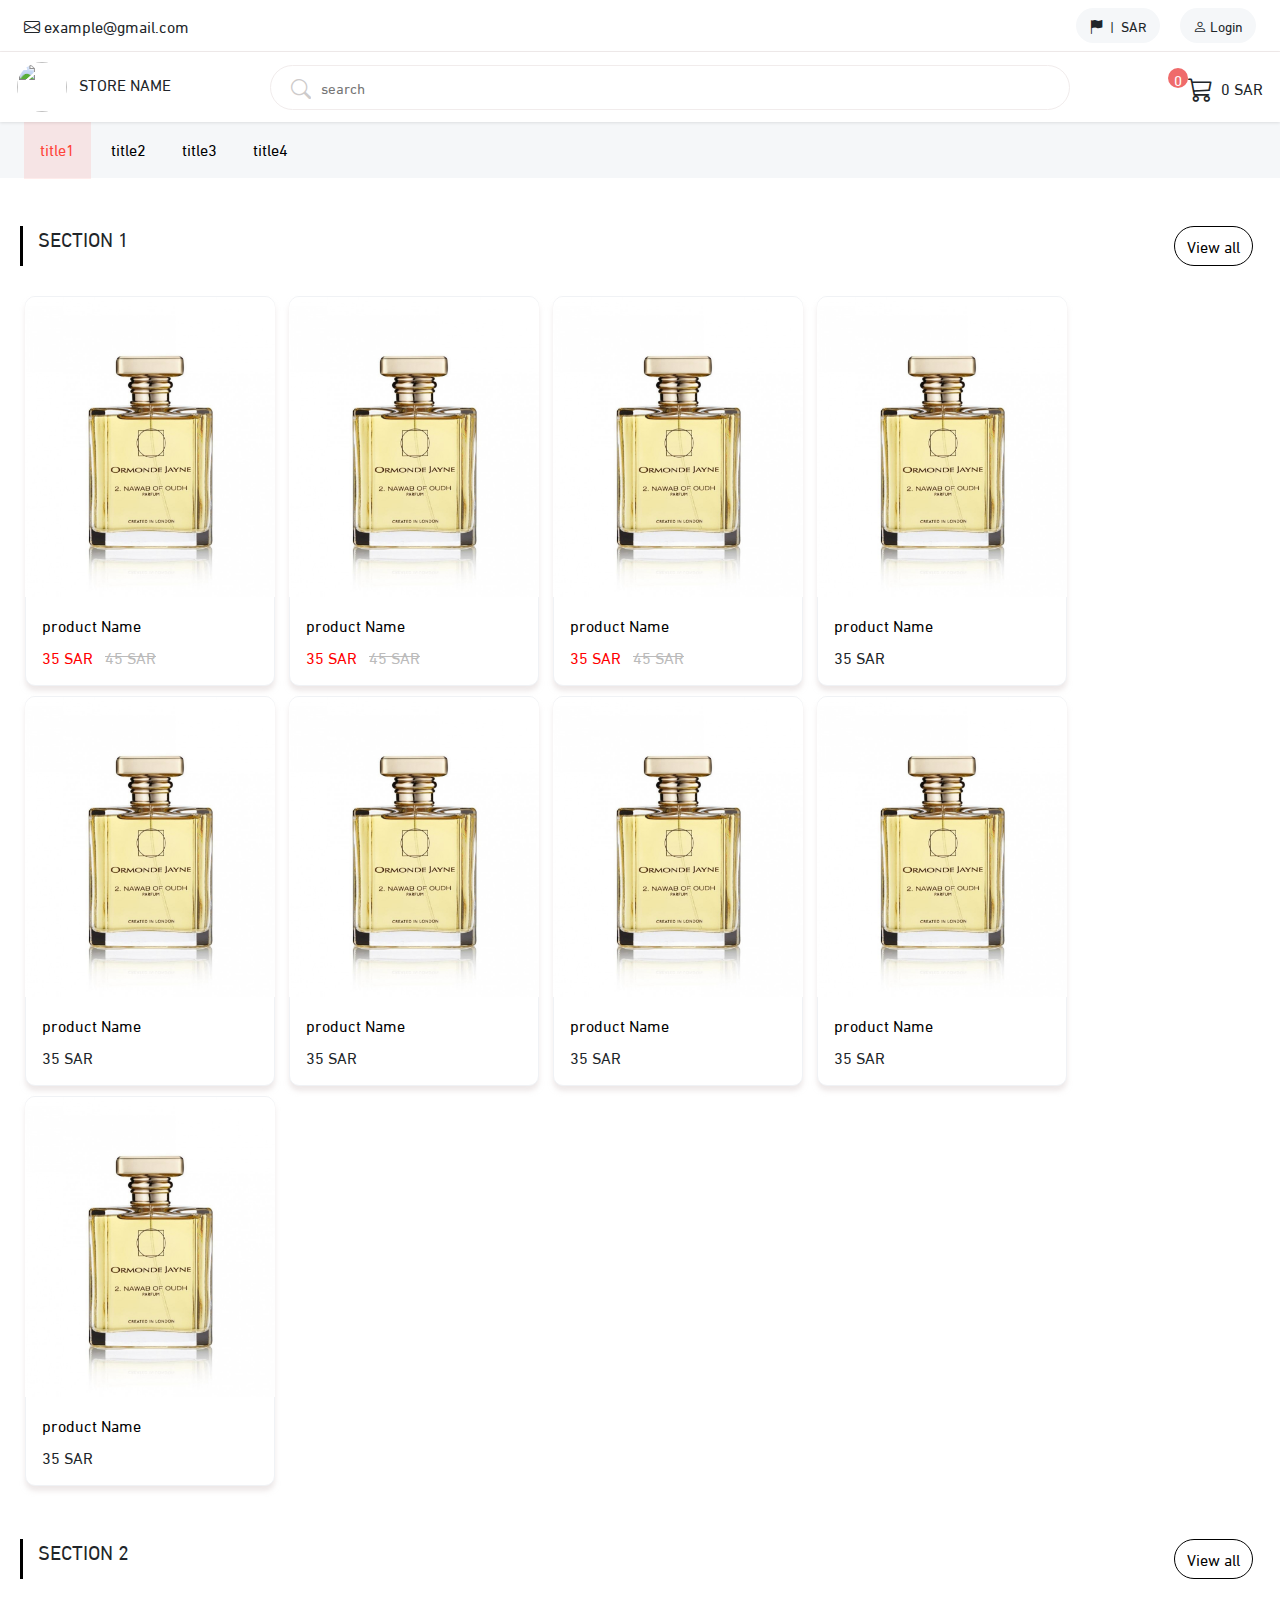
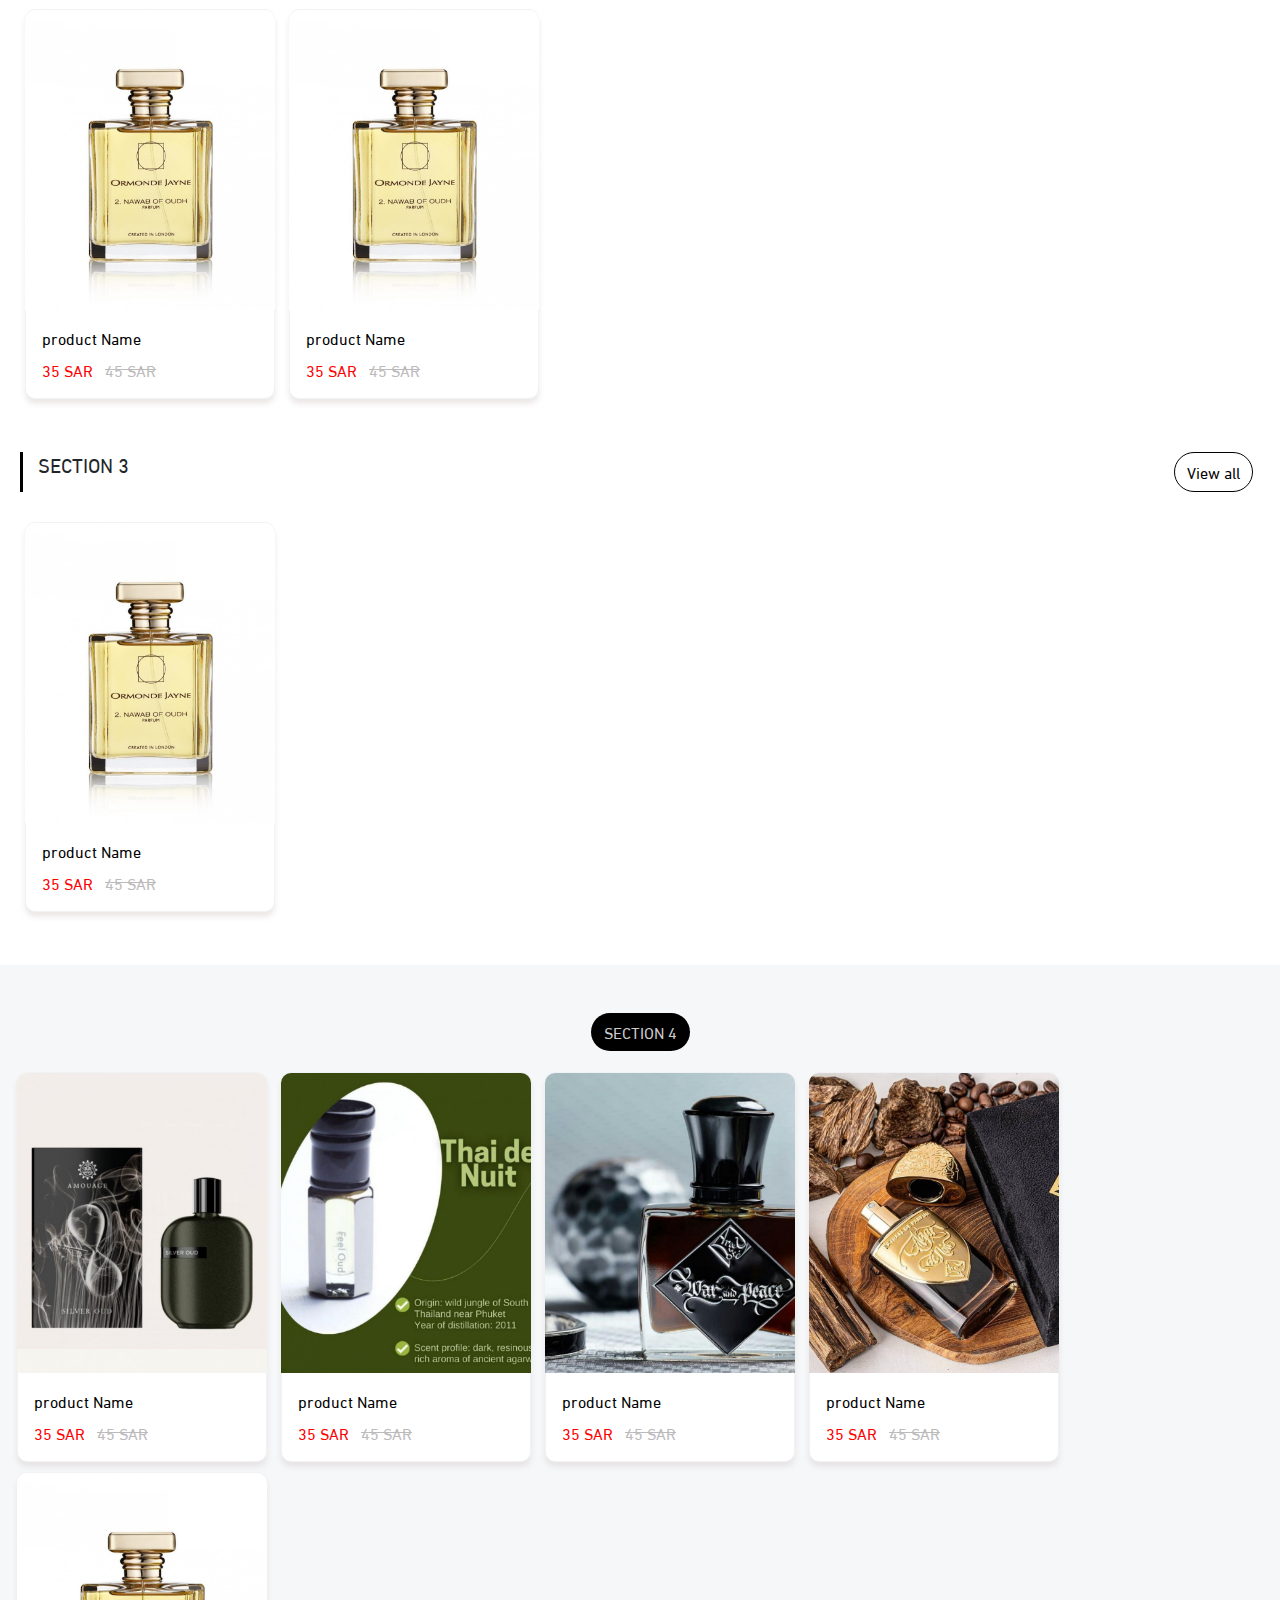
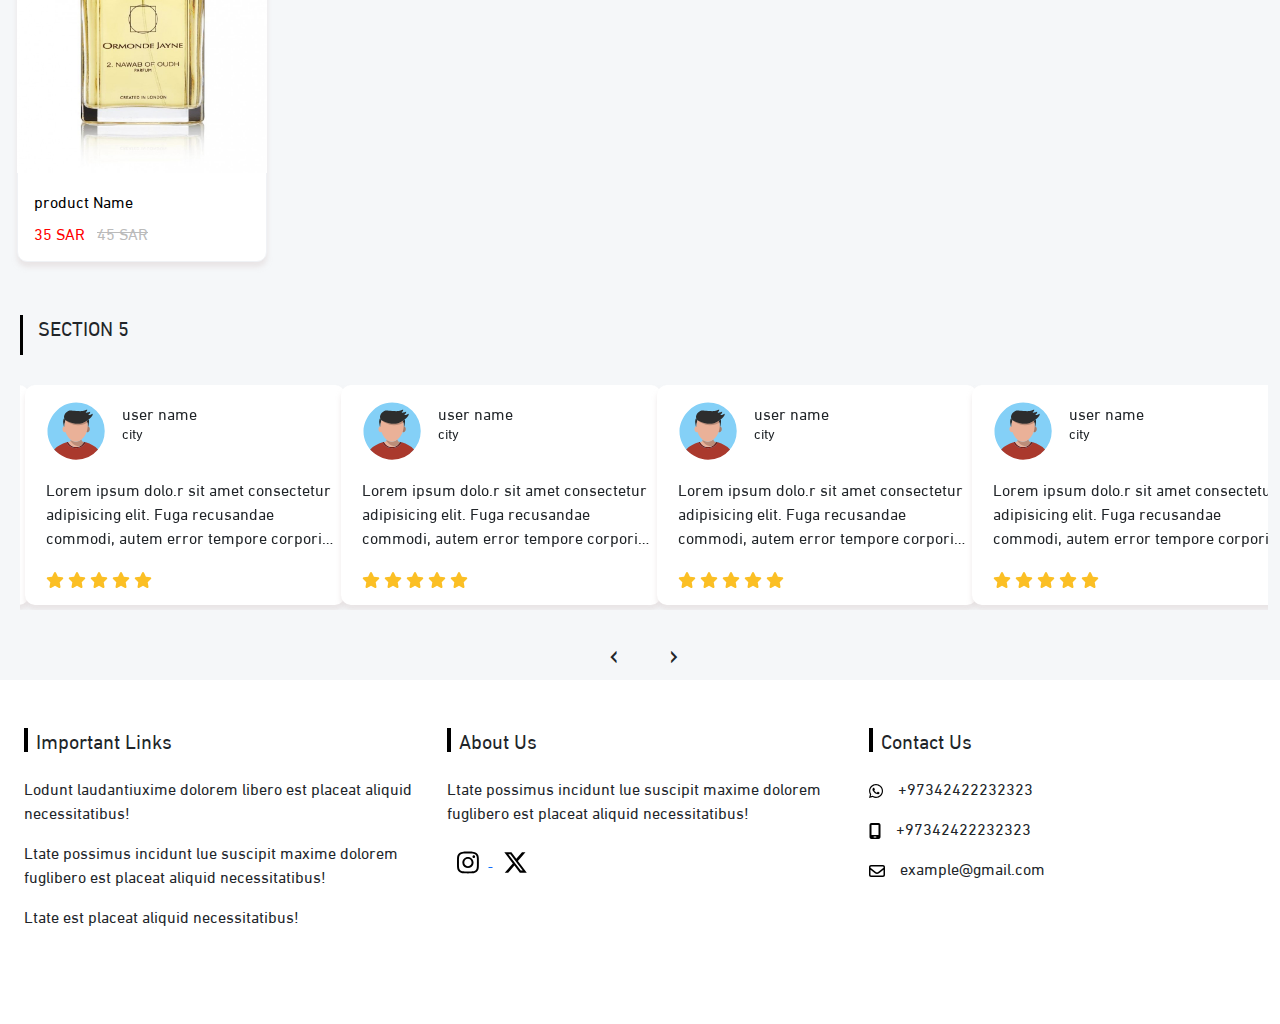
==== index.html @ 9b8b93eb "first commit" ====
<!DOCTYPE html>
<html lang="en">

<head>
    <meta charset="UTF-8">
    <meta name="viewport" content="width=device-width, initial-scale=1.0">
    <meta name="description" content="اكتب وصف الموقع">
    <link rel="stylesheet" href="bootstrap/css/all.min.css">
    <link rel="stylesheet" href="bootstrap/css/bootstrap.min.css">
    <link rel="stylesheet" href="https://cdn.jsdelivr.net/npm/bootstrap-icons@1.10.5/font/bootstrap-icons.css">
    <link rel="stylesheet" href="https://cdnjs.cloudflare.com/ajax/libs/OwlCarousel2/2.3.4/assets/owl.carousel.min.css"
        integrity="sha512-tS3S5qG0BlhnQROyJXvNjeEM4UpMXHrQfTGmbQ1gKmelCxlSEBUaxhRBj/EFTzpbP4RVSrpEikbmdJobCvhE3g=="
        crossorigin="anonymous" />
    <link rel="stylesheet"
        href="https://cdnjs.cloudflare.com/ajax/libs/OwlCarousel2/2.3.4/assets/owl.theme.default.min.css"
        integrity="sha512-sMXtMNL1zRzolHYKEujM2AqCLUR9F2C4/05cdbxjjLSRvMQIciEPCQZo++nk7go3BtSuK9kfa/s+a4f4i5pLkw=="
        crossorigin="anonymous" />
    <link rel="icon" href="شعار الموقع">
    <link rel="stylesheet" href="css/style.css">
    <title>store name</title>
</head>

<body>
    <!-- start top navbar -->
    <div id="headerContent"></div>
    <!-- start sections -->

    <!-- start section 1 -->
    <section class="section1 mt-5 ps-2 d-flex justify-content-center">
        <div class="container-fluid">
            <div class="row">
                <div class="col-sm-12">
                    <div class="secContent">
                        <h5>SECTION 1</h5>
                        <button class="btn rounded-pill">
                            <a href="#" class="text-black text-decoration-none">View all</a>
                        </button>
                    </div>
                </div>
            </div>
            <div class="row ">
                <div class="col-sm-12 ">
                    <div class="grid-block products-list-container vertical-products ">
                        <div class="card">
                            <div class="img">
                                <a href="#">
                                    <img src="img/card.jpg" alt="" class="card-img-top">
                                </a>
                            </div>
                            <div class="card-body">
                                <a href="#" class="text-black text-decoration-none">
                                    <p class="card-title">product Name</p>
                                </a>
                                <span>35 SAR</span>
                                <del class="ms-2">45 SAR</del>
                            </div>
                        </div>
                        <div class="card">
                            <div class="img">
                                <a href="#">
                                    <img src="img/card.jpg" alt="" class="card-img-top">
                                </a>
                            </div>
                            <div class="card-body">
                                <a href="#" class="text-black text-decoration-none">
                                    <p class="card-title">product Name</p>
                                </a>
                                <span>35 SAR</span>
                                <del class="ms-2">45 SAR</del>
                            </div>
                        </div>
                        <div class="card">
                            <div class="img">
                                <a href="#">
                                    <img src="img/card.jpg" alt="" class="card-img-top">
                                </a>
                            </div>
                            <div class="card-body">
                                <a href="#" class="text-black text-decoration-none">
                                    <p class="card-title">product Name</p>
                                </a>
                                <span>35 SAR</span>
                                <del class="ms-2">45 SAR</del>
                            </div>
                        </div>
                        <div class="card">
                            <div class="img">
                                <a href="#">
                                    <img src="img/card.jpg" alt="" class="card-img-top">
                                </a>
                            </div>
                            <div class="card-body">
                                <a href="#" class="text-black text-decoration-none">
                                    <p class="card-title">product Name</p>
                                </a>
                                <span>35 SAR</span>
                            </div>
                        </div>
                        <div class="card">
                            <div class="img">
                                <a href="#">
                                    <img src="img/card.jpg" alt="" class="card-img-top">
                                </a>
                            </div>
                            <div class="card-body">
                                <a href="#" class="text-black text-decoration-none">
                                    <p class="card-title">product Name</p>
                                </a>
                                <span>35 SAR</span>
                            </div>
                        </div>
                        <div class="card">
                            <div class="img">
                                <a href="#">
                                    <img src="img/card.jpg" alt="" class="card-img-top">
                                </a>
                            </div>
                            <div class="card-body">
                                <a href="#" class="text-black text-decoration-none">
                                    <p class="card-title">product Name</p>
                                </a>
                                <span>35 SAR</span>
                            </div>
                        </div>
                        <div class="card">
                            <div class="img">
                                <a href="#">
                                    <img src="img/card.jpg" alt="" class="card-img-top">
                                </a>
                            </div>
                            <div class="card-body">
                                <a href="#" class="text-black text-decoration-none">
                                    <p class="card-title">product Name</p>
                                </a>
                                <span>35 SAR</span>
                            </div>
                        </div>
                        <div class="card">
                            <div class="img">
                                <a href="#">
                                    <img src="img/card.jpg" alt="" class="card-img-top">
                                </a>
                            </div>
                            <div class="card-body">
                                <a href="#" class="text-black text-decoration-none">
                                    <p class="card-title">product Name</p>
                                </a>
                                <span>35 SAR</span>
                            </div>
                        </div>
                        <div class="card">
                            <div class="img">
                                <a href="#">
                                    <img src="img/card.jpg" alt="" class="card-img-top">
                                </a>
                            </div>
                            <div class="card-body">
                                <a href="#" class="text-black text-decoration-none">
                                    <p class="card-title">product Name</p>
                                </a>
                                <span>35 SAR</span>
                            </div>
                        </div>
                    </div>
                </div>
            </div>
        </div>
    </section>
    <!-- end section 1 -->

    <!-- start section 2 -->
    <section class="section2 mt-5 ps-2 ">
        <div class="container-fluid">
            <div class="row">
                <div class="col-sm-12">
                    <div class="secContent">
                        <h5>SECTION 2</h5>
                        <button class="btn rounded-pill">
                            <a href="#" class="text-black text-decoration-none">View all</a>
                        </button>
                    </div>
                </div>
            </div>
            <div class="row">
                <div class="col-sm-12">
                    <div class="grid-block products-list-container vertical-products ">
                        <div class="card">
                            <div class="img">
                                <a href="#">
                                    <img src="img/card.jpg" alt="" class="card-img-top">
                                </a>
                            </div>
                            <div class="card-body">
                                <a href="#" class="text-black text-decoration-none">
                                    <p class="card-title">product Name</p>
                                </a>
                                <span>35 SAR</span>
                                <del class="ms-2">45 SAR</del>
                            </div>
                        </div>
                        <div class="card">
                            <div class="img">
                                <a href="#">
                                    <img src="img/card.jpg" alt="" class="card-img-top">
                                </a>
                            </div>
                            <div class="card-body">
                                <a href="#" class="text-black text-decoration-none">
                                    <p class="card-title">product Name</p>
                                </a>
                                <span>35 SAR</span>
                                <del class="ms-2">45 SAR</del>
                            </div>
                        </div>
                    </div>
                </div>
            </div>
        </div>
    </section>
    <!-- end section 2 -->

    <!-- start section 3 -->
    <section class="section3 mt-5 ps-2 ">
        <div class="container-fluid">
            <div class="row">
                <div class="col-sm-12">
                    <div class="secContent">
                        <h5>SECTION 3</h5>
                        <button class="btn rounded-pill">
                            <a href="#" class="text-black text-decoration-none">View all</a>
                        </button>
                    </div>
                </div>
            </div>
            <div class="row">
                <div class="col-sm-12">
                    <div class="grid-block products-list-container vertical-products ">
                        <div class="card">
                            <div class="img">
                                <a href="#">
                                    <img src="img/card.jpg" alt="" class="card-img-top">
                                </a>
                            </div>
                            <div class="card-body">
                                <a href="#" class="text-black text-decoration-none">
                                    <p class="card-title">product Name</p>
                                </a>
                                <span>35 SAR</span>
                                <del class="ms-2">45 SAR</del>
                            </div>
                        </div>
                    </div>
                </div>
            </div>
        </div>
    </section>
    <!-- end section 3 -->

    <!-- start section 4 -->
    <section class="section4 mt-5 pt-5">
        <div class="container-fluid">
            <div class="head d-flex justify-content-center">
                <button class="btn rounded-pill bg-black">SECTION 4</button>
            </div>
            <div class="body mt-3 d-flex justify-content-center">
                <div class="grid-block products-list-container vertical-products ">
                    <div class="card">
                        <div class="img">
                            <a href="#">
                                <img src="img/card4.jpg" alt="" class="card-img-top">
                            </a>
                        </div>
                        <div class="card-body">
                            <a href="#" class="text-black text-decoration-none">
                                <p class="card-title">product Name</p>
                            </a>
                            <span>35 SAR</span>
                            <del class="ms-2">45 SAR</del>
                        </div>
                    </div>
                    <div class="card">
                        <div class="img">
                            <a href="#">
                                <img src="img/card5.jpg" alt="" class="card-img-top">
                            </a>
                        </div>
                        <div class="card-body">
                            <a href="#" class="text-black text-decoration-none">
                                <p class="card-title">product Name</p>
                            </a>
                            <span>35 SAR</span>
                            <del class="ms-2">45 SAR</del>
                        </div>
                    </div>
                    <div class="card">
                        <div class="img">
                            <a href="#">
                                <img src="img/card2.jpg" alt="" class="card-img-top">
                            </a>
                        </div>
                        <div class="card-body">
                            <a href="#" class="text-black text-decoration-none">
                                <p class="card-title">product Name</p>
                            </a>
                            <span>35 SAR</span>
                            <del class="ms-2">45 SAR</del>
                        </div>
                    </div>
                    <div class="card">
                        <div class="img">
                            <a href="#">
                                <img src="img/card3.jpg" alt="" class="card-img-top">
                            </a>
                        </div>
                        <div class="card-body">
                            <a href="#" class="text-black text-decoration-none">
                                <p class="card-title">product Name</p>
                            </a>
                            <span>35 SAR</span>
                            <del class="ms-2">45 SAR</del>
                        </div>
                    </div>
                    <div class="card">
                        <div class="img">
                            <a href="#">
                                <img src="img/card.jpg" alt="" class="card-img-top">
                            </a>
                        </div>
                        <div class="card-body">
                            <a href="#" class="text-black text-decoration-none">
                                <p class="card-title">product Name</p>
                            </a>
                            <span>35 SAR</span>
                            <del class="ms-2">45 SAR</del>
                        </div>
                    </div>
                </div>
            </div>
        </div>
    </section>
    <!-- end section 4 -->

    <!-- start section 5 -->
    <section class="section5 pt-5 ps-2 ">
        <div class="container-fluid">
            <div class="row">
                <div class="row">
                    <div class="col-sm-12">
                        <div class="secContent">
                            <h5>SECTION 5</h5>
                        </div>
                    </div>
                </div>
            </div>
            <div class="row">
                <div class="col-12 m-auto">
                    <div class="owl-carousel owl-theme">
                        <div class="item">
                            <div class="card border-0 ">
                                <div class="card-body d-flex">
                                    <img src="img/user.svg" alt="" class="card-img-top">
                                    <div class="details ms-3">
                                        <p>user name</p>
                                        <small>city</small>
                                    </div>
                                </div>
                                <div class="card-content text-start ps-3">
                                    <p>
                                        Lorem ipsum dolo.r sit amet consectetur adipisicing elit. Fuga recusandae
                                        commodi,
                                        autem error
                                        tempore corporis modi labore distinc obcaecati
                                    </p>
                                </div>
                                <div class="stars ms-3">
                                    <span><svg xmlns="http://www.w3.org/2000/svg" height="1em" viewBox="0 0 576 512">
                                            <path
                                                d="M316.9 18C311.6 7 300.4 0 288.1 0s-23.4 7-28.8 18L195 150.3 51.4 171.5c-12 1.8-22 10.2-25.7 21.7s-.7 24.2 7.9 32.7L137.8 329 113.2 474.7c-2 12 3 24.2 12.9 31.3s23 8 33.8 2.3l128.3-68.5 128.3 68.5c10.8 5.7 23.9 4.9 33.8-2.3s14.9-19.3 12.9-31.3L438.5 329 542.7 225.9c8.6-8.5 11.7-21.2 7.9-32.7s-13.7-19.9-25.7-21.7L381.2 150.3 316.9 18z" />
                                        </svg></span>
                                    <span><svg xmlns="http://www.w3.org/2000/svg" height="1em" viewBox="0 0 576 512">
                                            <path
                                                d="M316.9 18C311.6 7 300.4 0 288.1 0s-23.4 7-28.8 18L195 150.3 51.4 171.5c-12 1.8-22 10.2-25.7 21.7s-.7 24.2 7.9 32.7L137.8 329 113.2 474.7c-2 12 3 24.2 12.9 31.3s23 8 33.8 2.3l128.3-68.5 128.3 68.5c10.8 5.7 23.9 4.9 33.8-2.3s14.9-19.3 12.9-31.3L438.5 329 542.7 225.9c8.6-8.5 11.7-21.2 7.9-32.7s-13.7-19.9-25.7-21.7L381.2 150.3 316.9 18z" />
                                        </svg></span>
                                    <span><svg xmlns="http://www.w3.org/2000/svg" height="1em" viewBox="0 0 576 512">
                                            <path
                                                d="M316.9 18C311.6 7 300.4 0 288.1 0s-23.4 7-28.8 18L195 150.3 51.4 171.5c-12 1.8-22 10.2-25.7 21.7s-.7 24.2 7.9 32.7L137.8 329 113.2 474.7c-2 12 3 24.2 12.9 31.3s23 8 33.8 2.3l128.3-68.5 128.3 68.5c10.8 5.7 23.9 4.9 33.8-2.3s14.9-19.3 12.9-31.3L438.5 329 542.7 225.9c8.6-8.5 11.7-21.2 7.9-32.7s-13.7-19.9-25.7-21.7L381.2 150.3 316.9 18z" />
                                        </svg></span>
                                    <span><svg xmlns="http://www.w3.org/2000/svg" height="1em" viewBox="0 0 576 512">
                                            <path
                                                d="M316.9 18C311.6 7 300.4 0 288.1 0s-23.4 7-28.8 18L195 150.3 51.4 171.5c-12 1.8-22 10.2-25.7 21.7s-.7 24.2 7.9 32.7L137.8 329 113.2 474.7c-2 12 3 24.2 12.9 31.3s23 8 33.8 2.3l128.3-68.5 128.3 68.5c10.8 5.7 23.9 4.9 33.8-2.3s14.9-19.3 12.9-31.3L438.5 329 542.7 225.9c8.6-8.5 11.7-21.2 7.9-32.7s-13.7-19.9-25.7-21.7L381.2 150.3 316.9 18z" />
                                        </svg></span>
                                    <span><svg xmlns="http://www.w3.org/2000/svg" height="1em" viewBox="0 0 576 512">
                                            <path
                                                d="M316.9 18C311.6 7 300.4 0 288.1 0s-23.4 7-28.8 18L195 150.3 51.4 171.5c-12 1.8-22 10.2-25.7 21.7s-.7 24.2 7.9 32.7L137.8 329 113.2 474.7c-2 12 3 24.2 12.9 31.3s23 8 33.8 2.3l128.3-68.5 128.3 68.5c10.8 5.7 23.9 4.9 33.8-2.3s14.9-19.3 12.9-31.3L438.5 329 542.7 225.9c8.6-8.5 11.7-21.2 7.9-32.7s-13.7-19.9-25.7-21.7L381.2 150.3 316.9 18z" />
                                        </svg></span>
                                </div>
                            </div>
                        </div>
                        <div class="item">
                            <div class="card border-0 ">
                                <div class="card-body d-flex">
                                    <img src="img/user.svg" alt="" class="card-img-top">
                                    <div class="details ms-3">
                                        <p>user name</p>
                                        <small>city</small>
                                    </div>
                                </div>
                                <div class="card-content text-start ps-3">
                                    <p>
                                        Lorem ipsum dolo.r sit amet consectetur adipisicing elit. Fuga recusandae
                                        commodi,
                                        autem error
                                        tempore corporis modi labore distinc obcaecati
                                    </p>
                                </div>
                                <div class="stars ms-3">
                                    <span><svg xmlns="http://www.w3.org/2000/svg" height="1em" viewBox="0 0 576 512">
                                            <path
                                                d="M316.9 18C311.6 7 300.4 0 288.1 0s-23.4 7-28.8 18L195 150.3 51.4 171.5c-12 1.8-22 10.2-25.7 21.7s-.7 24.2 7.9 32.7L137.8 329 113.2 474.7c-2 12 3 24.2 12.9 31.3s23 8 33.8 2.3l128.3-68.5 128.3 68.5c10.8 5.7 23.9 4.9 33.8-2.3s14.9-19.3 12.9-31.3L438.5 329 542.7 225.9c8.6-8.5 11.7-21.2 7.9-32.7s-13.7-19.9-25.7-21.7L381.2 150.3 316.9 18z" />
                                        </svg></span>
                                    <span><svg xmlns="http://www.w3.org/2000/svg" height="1em" viewBox="0 0 576 512">
                                            <path
                                                d="M316.9 18C311.6 7 300.4 0 288.1 0s-23.4 7-28.8 18L195 150.3 51.4 171.5c-12 1.8-22 10.2-25.7 21.7s-.7 24.2 7.9 32.7L137.8 329 113.2 474.7c-2 12 3 24.2 12.9 31.3s23 8 33.8 2.3l128.3-68.5 128.3 68.5c10.8 5.7 23.9 4.9 33.8-2.3s14.9-19.3 12.9-31.3L438.5 329 542.7 225.9c8.6-8.5 11.7-21.2 7.9-32.7s-13.7-19.9-25.7-21.7L381.2 150.3 316.9 18z" />
                                        </svg></span>
                                    <span><svg xmlns="http://www.w3.org/2000/svg" height="1em" viewBox="0 0 576 512">
                                            <path
                                                d="M316.9 18C311.6 7 300.4 0 288.1 0s-23.4 7-28.8 18L195 150.3 51.4 171.5c-12 1.8-22 10.2-25.7 21.7s-.7 24.2 7.9 32.7L137.8 329 113.2 474.7c-2 12 3 24.2 12.9 31.3s23 8 33.8 2.3l128.3-68.5 128.3 68.5c10.8 5.7 23.9 4.9 33.8-2.3s14.9-19.3 12.9-31.3L438.5 329 542.7 225.9c8.6-8.5 11.7-21.2 7.9-32.7s-13.7-19.9-25.7-21.7L381.2 150.3 316.9 18z" />
                                        </svg></span>
                                    <span><svg xmlns="http://www.w3.org/2000/svg" height="1em" viewBox="0 0 576 512">
                                            <path
                                                d="M316.9 18C311.6 7 300.4 0 288.1 0s-23.4 7-28.8 18L195 150.3 51.4 171.5c-12 1.8-22 10.2-25.7 21.7s-.7 24.2 7.9 32.7L137.8 329 113.2 474.7c-2 12 3 24.2 12.9 31.3s23 8 33.8 2.3l128.3-68.5 128.3 68.5c10.8 5.7 23.9 4.9 33.8-2.3s14.9-19.3 12.9-31.3L438.5 329 542.7 225.9c8.6-8.5 11.7-21.2 7.9-32.7s-13.7-19.9-25.7-21.7L381.2 150.3 316.9 18z" />
                                        </svg></span>
                                    <span><svg xmlns="http://www.w3.org/2000/svg" height="1em" viewBox="0 0 576 512">
                                            <path
                                                d="M316.9 18C311.6 7 300.4 0 288.1 0s-23.4 7-28.8 18L195 150.3 51.4 171.5c-12 1.8-22 10.2-25.7 21.7s-.7 24.2 7.9 32.7L137.8 329 113.2 474.7c-2 12 3 24.2 12.9 31.3s23 8 33.8 2.3l128.3-68.5 128.3 68.5c10.8 5.7 23.9 4.9 33.8-2.3s14.9-19.3 12.9-31.3L438.5 329 542.7 225.9c8.6-8.5 11.7-21.2 7.9-32.7s-13.7-19.9-25.7-21.7L381.2 150.3 316.9 18z" />
                                        </svg></span>
                                </div>
                            </div>
                        </div>
                        <div class="item">
                            <div class="card border-0 ">
                                <div class="card-body d-flex">
                                    <img src="img/user.svg" alt="" class="card-img-top">
                                    <div class="details ms-3">
                                        <p>user name</p>
                                        <small>city</small>
                                    </div>
                                </div>
                                <div class="card-content text-start ps-3">
                                    <p>
                                        Lorem ipsum dolo.r sit amet consectetur adipisicing elit. Fuga recusandae
                                        commodi,
                                        autem error
                                        tempore corporis modi labore distinc obcaecati
                                    </p>
                                </div>
                                <div class="stars ms-3">
                                    <span><svg xmlns="http://www.w3.org/2000/svg" height="1em" viewBox="0 0 576 512">
                                            <path
                                                d="M316.9 18C311.6 7 300.4 0 288.1 0s-23.4 7-28.8 18L195 150.3 51.4 171.5c-12 1.8-22 10.2-25.7 21.7s-.7 24.2 7.9 32.7L137.8 329 113.2 474.7c-2 12 3 24.2 12.9 31.3s23 8 33.8 2.3l128.3-68.5 128.3 68.5c10.8 5.7 23.9 4.9 33.8-2.3s14.9-19.3 12.9-31.3L438.5 329 542.7 225.9c8.6-8.5 11.7-21.2 7.9-32.7s-13.7-19.9-25.7-21.7L381.2 150.3 316.9 18z" />
                                        </svg></span>
                                    <span><svg xmlns="http://www.w3.org/2000/svg" height="1em" viewBox="0 0 576 512">
                                            <path
                                                d="M316.9 18C311.6 7 300.4 0 288.1 0s-23.4 7-28.8 18L195 150.3 51.4 171.5c-12 1.8-22 10.2-25.7 21.7s-.7 24.2 7.9 32.7L137.8 329 113.2 474.7c-2 12 3 24.2 12.9 31.3s23 8 33.8 2.3l128.3-68.5 128.3 68.5c10.8 5.7 23.9 4.9 33.8-2.3s14.9-19.3 12.9-31.3L438.5 329 542.7 225.9c8.6-8.5 11.7-21.2 7.9-32.7s-13.7-19.9-25.7-21.7L381.2 150.3 316.9 18z" />
                                        </svg></span>
                                    <span><svg xmlns="http://www.w3.org/2000/svg" height="1em" viewBox="0 0 576 512">
                                            <path
                                                d="M316.9 18C311.6 7 300.4 0 288.1 0s-23.4 7-28.8 18L195 150.3 51.4 171.5c-12 1.8-22 10.2-25.7 21.7s-.7 24.2 7.9 32.7L137.8 329 113.2 474.7c-2 12 3 24.2 12.9 31.3s23 8 33.8 2.3l128.3-68.5 128.3 68.5c10.8 5.7 23.9 4.9 33.8-2.3s14.9-19.3 12.9-31.3L438.5 329 542.7 225.9c8.6-8.5 11.7-21.2 7.9-32.7s-13.7-19.9-25.7-21.7L381.2 150.3 316.9 18z" />
                                        </svg></span>
                                    <span><svg xmlns="http://www.w3.org/2000/svg" height="1em" viewBox="0 0 576 512">
                                            <path
                                                d="M316.9 18C311.6 7 300.4 0 288.1 0s-23.4 7-28.8 18L195 150.3 51.4 171.5c-12 1.8-22 10.2-25.7 21.7s-.7 24.2 7.9 32.7L137.8 329 113.2 474.7c-2 12 3 24.2 12.9 31.3s23 8 33.8 2.3l128.3-68.5 128.3 68.5c10.8 5.7 23.9 4.9 33.8-2.3s14.9-19.3 12.9-31.3L438.5 329 542.7 225.9c8.6-8.5 11.7-21.2 7.9-32.7s-13.7-19.9-25.7-21.7L381.2 150.3 316.9 18z" />
                                        </svg></span>
                                    <span><svg xmlns="http://www.w3.org/2000/svg" height="1em" viewBox="0 0 576 512">
                                            <path
                                                d="M316.9 18C311.6 7 300.4 0 288.1 0s-23.4 7-28.8 18L195 150.3 51.4 171.5c-12 1.8-22 10.2-25.7 21.7s-.7 24.2 7.9 32.7L137.8 329 113.2 474.7c-2 12 3 24.2 12.9 31.3s23 8 33.8 2.3l128.3-68.5 128.3 68.5c10.8 5.7 23.9 4.9 33.8-2.3s14.9-19.3 12.9-31.3L438.5 329 542.7 225.9c8.6-8.5 11.7-21.2 7.9-32.7s-13.7-19.9-25.7-21.7L381.2 150.3 316.9 18z" />
                                        </svg></span>
                                </div>
                            </div>
                        </div>
                        <div class="item">
                            <div class="card border-0 ">
                                <div class="card-body d-flex">
                                    <img src="img/user.svg" alt="" class="card-img-top">
                                    <div class="details ms-3">
                                        <p>user name</p>
                                        <small>city</small>
                                    </div>
                                </div>
                                <div class="card-content text-start ps-3">
                                    <p>
                                        Lorem ipsum dolo.r sit amet consectetur adipisicing elit. Fuga recusandae
                                        commodi,
                                        autem error
                                        tempore corporis modi labore distinc obcaecati
                                    </p>
                                </div>
                                <div class="stars ms-3">
                                    <span><svg xmlns="http://www.w3.org/2000/svg" height="1em" viewBox="0 0 576 512">
                                            <path
                                                d="M316.9 18C311.6 7 300.4 0 288.1 0s-23.4 7-28.8 18L195 150.3 51.4 171.5c-12 1.8-22 10.2-25.7 21.7s-.7 24.2 7.9 32.7L137.8 329 113.2 474.7c-2 12 3 24.2 12.9 31.3s23 8 33.8 2.3l128.3-68.5 128.3 68.5c10.8 5.7 23.9 4.9 33.8-2.3s14.9-19.3 12.9-31.3L438.5 329 542.7 225.9c8.6-8.5 11.7-21.2 7.9-32.7s-13.7-19.9-25.7-21.7L381.2 150.3 316.9 18z" />
                                        </svg></span>
                                    <span><svg xmlns="http://www.w3.org/2000/svg" height="1em" viewBox="0 0 576 512">
                                            <path
                                                d="M316.9 18C311.6 7 300.4 0 288.1 0s-23.4 7-28.8 18L195 150.3 51.4 171.5c-12 1.8-22 10.2-25.7 21.7s-.7 24.2 7.9 32.7L137.8 329 113.2 474.7c-2 12 3 24.2 12.9 31.3s23 8 33.8 2.3l128.3-68.5 128.3 68.5c10.8 5.7 23.9 4.9 33.8-2.3s14.9-19.3 12.9-31.3L438.5 329 542.7 225.9c8.6-8.5 11.7-21.2 7.9-32.7s-13.7-19.9-25.7-21.7L381.2 150.3 316.9 18z" />
                                        </svg></span>
                                    <span><svg xmlns="http://www.w3.org/2000/svg" height="1em" viewBox="0 0 576 512">
                                            <path
                                                d="M316.9 18C311.6 7 300.4 0 288.1 0s-23.4 7-28.8 18L195 150.3 51.4 171.5c-12 1.8-22 10.2-25.7 21.7s-.7 24.2 7.9 32.7L137.8 329 113.2 474.7c-2 12 3 24.2 12.9 31.3s23 8 33.8 2.3l128.3-68.5 128.3 68.5c10.8 5.7 23.9 4.9 33.8-2.3s14.9-19.3 12.9-31.3L438.5 329 542.7 225.9c8.6-8.5 11.7-21.2 7.9-32.7s-13.7-19.9-25.7-21.7L381.2 150.3 316.9 18z" />
                                        </svg></span>
                                    <span><svg xmlns="http://www.w3.org/2000/svg" height="1em" viewBox="0 0 576 512">
                                            <path
                                                d="M316.9 18C311.6 7 300.4 0 288.1 0s-23.4 7-28.8 18L195 150.3 51.4 171.5c-12 1.8-22 10.2-25.7 21.7s-.7 24.2 7.9 32.7L137.8 329 113.2 474.7c-2 12 3 24.2 12.9 31.3s23 8 33.8 2.3l128.3-68.5 128.3 68.5c10.8 5.7 23.9 4.9 33.8-2.3s14.9-19.3 12.9-31.3L438.5 329 542.7 225.9c8.6-8.5 11.7-21.2 7.9-32.7s-13.7-19.9-25.7-21.7L381.2 150.3 316.9 18z" />
                                        </svg></span>
                                    <span><svg xmlns="http://www.w3.org/2000/svg" height="1em" viewBox="0 0 576 512">
                                            <path
                                                d="M316.9 18C311.6 7 300.4 0 288.1 0s-23.4 7-28.8 18L195 150.3 51.4 171.5c-12 1.8-22 10.2-25.7 21.7s-.7 24.2 7.9 32.7L137.8 329 113.2 474.7c-2 12 3 24.2 12.9 31.3s23 8 33.8 2.3l128.3-68.5 128.3 68.5c10.8 5.7 23.9 4.9 33.8-2.3s14.9-19.3 12.9-31.3L438.5 329 542.7 225.9c8.6-8.5 11.7-21.2 7.9-32.7s-13.7-19.9-25.7-21.7L381.2 150.3 316.9 18z" />
                                        </svg></span>
                                </div>
                            </div>
                        </div>
                        <div class="item">
                            <div class="card border-0 ">
                                <div class="card-body d-flex">
                                    <img src="img/user.svg" alt="" class="card-img-top">
                                    <div class="details ms-3">
                                        <p>user name</p>
                                        <small>city</small>
                                    </div>
                                </div>
                                <div class="card-content text-start ps-3">
                                    <p>
                                        Lorem ipsum dolo.r sit amet consectetur adipisicing elit. Fuga recusandae
                                        commodi,
                                        autem error
                                        tempore corporis modi labore distinc obcaecati
                                    </p>
                                </div>
                                <div class="stars ms-3">
                                    <span><svg xmlns="http://www.w3.org/2000/svg" height="1em" viewBox="0 0 576 512">
                                            <path
                                                d="M316.9 18C311.6 7 300.4 0 288.1 0s-23.4 7-28.8 18L195 150.3 51.4 171.5c-12 1.8-22 10.2-25.7 21.7s-.7 24.2 7.9 32.7L137.8 329 113.2 474.7c-2 12 3 24.2 12.9 31.3s23 8 33.8 2.3l128.3-68.5 128.3 68.5c10.8 5.7 23.9 4.9 33.8-2.3s14.9-19.3 12.9-31.3L438.5 329 542.7 225.9c8.6-8.5 11.7-21.2 7.9-32.7s-13.7-19.9-25.7-21.7L381.2 150.3 316.9 18z" />
                                        </svg></span>
                                    <span><svg xmlns="http://www.w3.org/2000/svg" height="1em" viewBox="0 0 576 512">
                                            <path
                                                d="M316.9 18C311.6 7 300.4 0 288.1 0s-23.4 7-28.8 18L195 150.3 51.4 171.5c-12 1.8-22 10.2-25.7 21.7s-.7 24.2 7.9 32.7L137.8 329 113.2 474.7c-2 12 3 24.2 12.9 31.3s23 8 33.8 2.3l128.3-68.5 128.3 68.5c10.8 5.7 23.9 4.9 33.8-2.3s14.9-19.3 12.9-31.3L438.5 329 542.7 225.9c8.6-8.5 11.7-21.2 7.9-32.7s-13.7-19.9-25.7-21.7L381.2 150.3 316.9 18z" />
                                        </svg></span>
                                    <span><svg xmlns="http://www.w3.org/2000/svg" height="1em" viewBox="0 0 576 512">
                                            <path
                                                d="M316.9 18C311.6 7 300.4 0 288.1 0s-23.4 7-28.8 18L195 150.3 51.4 171.5c-12 1.8-22 10.2-25.7 21.7s-.7 24.2 7.9 32.7L137.8 329 113.2 474.7c-2 12 3 24.2 12.9 31.3s23 8 33.8 2.3l128.3-68.5 128.3 68.5c10.8 5.7 23.9 4.9 33.8-2.3s14.9-19.3 12.9-31.3L438.5 329 542.7 225.9c8.6-8.5 11.7-21.2 7.9-32.7s-13.7-19.9-25.7-21.7L381.2 150.3 316.9 18z" />
                                        </svg></span>
                                    <span><svg xmlns="http://www.w3.org/2000/svg" height="1em" viewBox="0 0 576 512">
                                            <path
                                                d="M316.9 18C311.6 7 300.4 0 288.1 0s-23.4 7-28.8 18L195 150.3 51.4 171.5c-12 1.8-22 10.2-25.7 21.7s-.7 24.2 7.9 32.7L137.8 329 113.2 474.7c-2 12 3 24.2 12.9 31.3s23 8 33.8 2.3l128.3-68.5 128.3 68.5c10.8 5.7 23.9 4.9 33.8-2.3s14.9-19.3 12.9-31.3L438.5 329 542.7 225.9c8.6-8.5 11.7-21.2 7.9-32.7s-13.7-19.9-25.7-21.7L381.2 150.3 316.9 18z" />
                                        </svg></span>
                                    <span><svg xmlns="http://www.w3.org/2000/svg" height="1em" viewBox="0 0 576 512">
                                            <path
                                                d="M316.9 18C311.6 7 300.4 0 288.1 0s-23.4 7-28.8 18L195 150.3 51.4 171.5c-12 1.8-22 10.2-25.7 21.7s-.7 24.2 7.9 32.7L137.8 329 113.2 474.7c-2 12 3 24.2 12.9 31.3s23 8 33.8 2.3l128.3-68.5 128.3 68.5c10.8 5.7 23.9 4.9 33.8-2.3s14.9-19.3 12.9-31.3L438.5 329 542.7 225.9c8.6-8.5 11.7-21.2 7.9-32.7s-13.7-19.9-25.7-21.7L381.2 150.3 316.9 18z" />
                                        </svg></span>
                                </div>
                            </div>
                        </div>
                        <div class="item">
                            <div class="card border-0 ">
                                <div class="card-body d-flex">
                                    <img src="img/user.svg" alt="" class="card-img-top">
                                    <div class="details ms-3">
                                        <p>user name</p>
                                        <small>city</small>
                                    </div>
                                </div>
                                <div class="card-content text-start ps-3">
                                    <p>
                                        Lorem ipsum dolo.r sit amet consectetur adipisicing elit. Fuga recusandae
                                        commodi,
                                        autem error
                                        tempore corporis modi labore distinc obcaecati
                                    </p>
                                </div>
                                <div class="stars ms-3">
                                    <span><svg xmlns="http://www.w3.org/2000/svg" height="1em" viewBox="0 0 576 512">
                                            <path
                                                d="M316.9 18C311.6 7 300.4 0 288.1 0s-23.4 7-28.8 18L195 150.3 51.4 171.5c-12 1.8-22 10.2-25.7 21.7s-.7 24.2 7.9 32.7L137.8 329 113.2 474.7c-2 12 3 24.2 12.9 31.3s23 8 33.8 2.3l128.3-68.5 128.3 68.5c10.8 5.7 23.9 4.9 33.8-2.3s14.9-19.3 12.9-31.3L438.5 329 542.7 225.9c8.6-8.5 11.7-21.2 7.9-32.7s-13.7-19.9-25.7-21.7L381.2 150.3 316.9 18z" />
                                        </svg></span>
                                    <span><svg xmlns="http://www.w3.org/2000/svg" height="1em" viewBox="0 0 576 512">
                                            <path
                                                d="M316.9 18C311.6 7 300.4 0 288.1 0s-23.4 7-28.8 18L195 150.3 51.4 171.5c-12 1.8-22 10.2-25.7 21.7s-.7 24.2 7.9 32.7L137.8 329 113.2 474.7c-2 12 3 24.2 12.9 31.3s23 8 33.8 2.3l128.3-68.5 128.3 68.5c10.8 5.7 23.9 4.9 33.8-2.3s14.9-19.3 12.9-31.3L438.5 329 542.7 225.9c8.6-8.5 11.7-21.2 7.9-32.7s-13.7-19.9-25.7-21.7L381.2 150.3 316.9 18z" />
                                        </svg></span>
                                    <span><svg xmlns="http://www.w3.org/2000/svg" height="1em" viewBox="0 0 576 512">
                                            <path
                                                d="M316.9 18C311.6 7 300.4 0 288.1 0s-23.4 7-28.8 18L195 150.3 51.4 171.5c-12 1.8-22 10.2-25.7 21.7s-.7 24.2 7.9 32.7L137.8 329 113.2 474.7c-2 12 3 24.2 12.9 31.3s23 8 33.8 2.3l128.3-68.5 128.3 68.5c10.8 5.7 23.9 4.9 33.8-2.3s14.9-19.3 12.9-31.3L438.5 329 542.7 225.9c8.6-8.5 11.7-21.2 7.9-32.7s-13.7-19.9-25.7-21.7L381.2 150.3 316.9 18z" />
                                        </svg></span>
                                    <span><svg xmlns="http://www.w3.org/2000/svg" height="1em" viewBox="0 0 576 512">
                                            <path
                                                d="M316.9 18C311.6 7 300.4 0 288.1 0s-23.4 7-28.8 18L195 150.3 51.4 171.5c-12 1.8-22 10.2-25.7 21.7s-.7 24.2 7.9 32.7L137.8 329 113.2 474.7c-2 12 3 24.2 12.9 31.3s23 8 33.8 2.3l128.3-68.5 128.3 68.5c10.8 5.7 23.9 4.9 33.8-2.3s14.9-19.3 12.9-31.3L438.5 329 542.7 225.9c8.6-8.5 11.7-21.2 7.9-32.7s-13.7-19.9-25.7-21.7L381.2 150.3 316.9 18z" />
                                        </svg></span>
                                    <span><svg xmlns="http://www.w3.org/2000/svg" height="1em" viewBox="0 0 576 512">
                                            <path
                                                d="M316.9 18C311.6 7 300.4 0 288.1 0s-23.4 7-28.8 18L195 150.3 51.4 171.5c-12 1.8-22 10.2-25.7 21.7s-.7 24.2 7.9 32.7L137.8 329 113.2 474.7c-2 12 3 24.2 12.9 31.3s23 8 33.8 2.3l128.3-68.5 128.3 68.5c10.8 5.7 23.9 4.9 33.8-2.3s14.9-19.3 12.9-31.3L438.5 329 542.7 225.9c8.6-8.5 11.7-21.2 7.9-32.7s-13.7-19.9-25.7-21.7L381.2 150.3 316.9 18z" />
                                        </svg></span>
                                </div>
                            </div>
                        </div>
                        <div class="item">
                            <div class="card border-0 ">
                                <div class="card-body d-flex">
                                    <img src="img/user.svg" alt="" class="card-img-top">
                                    <div class="details ms-3">
                                        <p>user name</p>
                                        <small>city</small>
                                    </div>
                                </div>
                                <div class="card-content text-start ps-3">
                                    <p>
                                        Lorem ipsum dolo.r sit amet consectetur adipisicing elit. Fuga recusandae
                                        commodi,
                                        autem error
                                        tempore corporis modi labore distinc obcaecati
                                    </p>
                                </div>
                                <div class="stars ms-3">
                                    <span><svg xmlns="http://www.w3.org/2000/svg" height="1em" viewBox="0 0 576 512">
                                            <path
                                                d="M316.9 18C311.6 7 300.4 0 288.1 0s-23.4 7-28.8 18L195 150.3 51.4 171.5c-12 1.8-22 10.2-25.7 21.7s-.7 24.2 7.9 32.7L137.8 329 113.2 474.7c-2 12 3 24.2 12.9 31.3s23 8 33.8 2.3l128.3-68.5 128.3 68.5c10.8 5.7 23.9 4.9 33.8-2.3s14.9-19.3 12.9-31.3L438.5 329 542.7 225.9c8.6-8.5 11.7-21.2 7.9-32.7s-13.7-19.9-25.7-21.7L381.2 150.3 316.9 18z" />
                                        </svg></span>
                                    <span><svg xmlns="http://www.w3.org/2000/svg" height="1em" viewBox="0 0 576 512">
                                            <path
                                                d="M316.9 18C311.6 7 300.4 0 288.1 0s-23.4 7-28.8 18L195 150.3 51.4 171.5c-12 1.8-22 10.2-25.7 21.7s-.7 24.2 7.9 32.7L137.8 329 113.2 474.7c-2 12 3 24.2 12.9 31.3s23 8 33.8 2.3l128.3-68.5 128.3 68.5c10.8 5.7 23.9 4.9 33.8-2.3s14.9-19.3 12.9-31.3L438.5 329 542.7 225.9c8.6-8.5 11.7-21.2 7.9-32.7s-13.7-19.9-25.7-21.7L381.2 150.3 316.9 18z" />
                                        </svg></span>
                                    <span><svg xmlns="http://www.w3.org/2000/svg" height="1em" viewBox="0 0 576 512">
                                            <path
                                                d="M316.9 18C311.6 7 300.4 0 288.1 0s-23.4 7-28.8 18L195 150.3 51.4 171.5c-12 1.8-22 10.2-25.7 21.7s-.7 24.2 7.9 32.7L137.8 329 113.2 474.7c-2 12 3 24.2 12.9 31.3s23 8 33.8 2.3l128.3-68.5 128.3 68.5c10.8 5.7 23.9 4.9 33.8-2.3s14.9-19.3 12.9-31.3L438.5 329 542.7 225.9c8.6-8.5 11.7-21.2 7.9-32.7s-13.7-19.9-25.7-21.7L381.2 150.3 316.9 18z" />
                                        </svg></span>
                                    <span><svg xmlns="http://www.w3.org/2000/svg" height="1em" viewBox="0 0 576 512">
                                            <path
                                                d="M316.9 18C311.6 7 300.4 0 288.1 0s-23.4 7-28.8 18L195 150.3 51.4 171.5c-12 1.8-22 10.2-25.7 21.7s-.7 24.2 7.9 32.7L137.8 329 113.2 474.7c-2 12 3 24.2 12.9 31.3s23 8 33.8 2.3l128.3-68.5 128.3 68.5c10.8 5.7 23.9 4.9 33.8-2.3s14.9-19.3 12.9-31.3L438.5 329 542.7 225.9c8.6-8.5 11.7-21.2 7.9-32.7s-13.7-19.9-25.7-21.7L381.2 150.3 316.9 18z" />
                                        </svg></span>
                                    <span><svg xmlns="http://www.w3.org/2000/svg" height="1em" viewBox="0 0 576 512">
                                            <path
                                                d="M316.9 18C311.6 7 300.4 0 288.1 0s-23.4 7-28.8 18L195 150.3 51.4 171.5c-12 1.8-22 10.2-25.7 21.7s-.7 24.2 7.9 32.7L137.8 329 113.2 474.7c-2 12 3 24.2 12.9 31.3s23 8 33.8 2.3l128.3-68.5 128.3 68.5c10.8 5.7 23.9 4.9 33.8-2.3s14.9-19.3 12.9-31.3L438.5 329 542.7 225.9c8.6-8.5 11.7-21.2 7.9-32.7s-13.7-19.9-25.7-21.7L381.2 150.3 316.9 18z" />
                                        </svg></span>
                                </div>
                            </div>
                        </div>
                    </div>
                </div>
            </div>
        </div>
    </section>
    <!-- end section 5 -->
    <!-- end sections -->

    <!-- start footer -->
    <div id="footerContent"></div>
    <!-- end footer -->

    <script>
        // Add old pricing
        var cardElements = document.querySelectorAll('.card');
        cardElements.forEach((cardElement) => {
            var delElement = cardElement.querySelector('del');

            if (delElement) {
                var spanElement = cardElement.querySelector('span');
                spanElement.style.color = 'red';
                delElement.style.color = '#bbb';
            }
        });

        // fixed navbar
        let nav = document.getElementById("navbar");
        // fixed navbar
        window.onscroll = function () {
            if (window.scrollY >= 300) {
                nav.style.position = "fixed";
                nav.style.top = 0;
            } else {
                nav.style.position = "relative";
                nav.style.top = "auto";
            }
        };

    </script>



    <script src="https://cdnjs.cloudflare.com/ajax/libs/jquery/3.6.0/jquery.min.js"></script>

    <!-- Option 1: Bootstrap Bundle with Popper -->
    <script src="https://cdn.jsdelivr.net/npm/bootstrap@5.0.1/dist/js/bootstrap.bundle.min.js"
        integrity="sha384-gtEjrD/SeCtmISkJkNUaaKMoLD0//ElJ19smozuHV6z3Iehds+3Ulb9Bn9Plx0x4"
        crossorigin="anonymous"></script>
    <script src="https://cdnjs.cloudflare.com/ajax/libs/OwlCarousel2/2.3.4/owl.carousel.min.js"
        integrity="sha512-bPs7Ae6pVvhOSiIcyUClR7/q2OAsRiovw4vAkX+zJbw3ShAeeqezq50RIIcIURq7Oa20rW2n2q+fyXBNcU9lrw=="
        crossorigin="anonymous"></script>
    <script>
        $('.owl-carousel').owlCarousel({
            loop: true,
            margin: 15,
            nav: true,
            responsive: {
                0: {
                    items: 1
                },
                600: {
                    items: 2
                },
                1000: {
                    items: 4
                }
            }
        })
    </script>
    <script src="https://cdnjs.cloudflare.com/ajax/libs/jquery/3.7.1/jquery.min.js"
        integrity="sha512-v2CJ7UaYy4JwqLDIrZUI/4hqeoQieOmAZNXBeQyjo21dadnwR+8ZaIJVT8EE2iyI61OV8e6M8PP2/4hpQINQ/g=="
        crossorigin="anonymous" referrerpolicy="no-referrer"></script>
    <script>
        $(function () {
            $("#headerContent").load("header.html")
            $("#footerContent").load("footer.html")
        })
    </script>
    <script src="bootstrap/js/bootstrap.bundle.min.js"></script>
    <script src="bootstrap/js/all.min.js"></script>
</body>

</html>
---- css/style.css ----
@font-face {
  font-family: DINNextLTArabic;
  src: url(../alfont_com_AlFont_com_DINNextLTArabic-Regular-4.ttf);
}
* {
  box-sizing: border-box;
}
body {
  font-family: DINNextLTArabic;
  scroll-behavior: smooth;
}

/* scrollbar */
::-webkit-scrollbar {
  width: 4.5px;
}
::-webkit-scrollbar-track {
  background-color: white;
}
::-webkit-scrollbar-thumb {
  background-color: black;
}

/* top navbar */
.topNavbar {
  border-bottom: 0.5px solid #f1ecec;
}
.buttons button {
  font-size: 14px;
  background-color: #f5f7f9;
}

.buttons button:hover {
  background-color: #d3d3d3;
}
/* start modal */
select.form-select.custom-select:focus {
  box-shadow: none;
}

.modal-content {
  width: 400px;
  border-radius: 5px;
  padding: 0 3px;
}

.modal-content form {
  width: 394px;
}

.modal-content form select {
  width: 350px;
  margin: 10px 0;
  margin-bottom: 25px;
}

.modal-content .ok {
  background-color: black;
  border-radius: 5px;
  border: none;
  width: 345px;
  padding: 6px 0px;
  color: white;
  transition: 0.5s;
}

.ok:hover {
  opacity: 0.8;
}

/* end modal */

/* navbar */

#navbar {
  background-color: white;
  z-index: 999;
  width: 100%;
  padding: 10px 5px;
  box-shadow: 0 1px 3px rgba(0, 0, 0, 0.1);
}
.logo {
  width: 50px;
  height: 50px;
  border-radius: 50%;
}

.search {
  width: 800px;
  height: 45px;
  border-radius: 30px;
  display: flex;
  align-items: center;
  border: #f1ecec solid 1px;
  padding: 20px;
}
.search i {
  font-size: 20px;
  color: #cecbcb;
}

.search input {
  flex: 1;
  height: 43px;
  border: none;
  outline: none;
  font-size: 15px;
  padding-left: 10px;
}

.cart .content i {
  font-size: 25px;
}
.cart .content::before {
  background-color: #ef6b6b;
  width: 20px;
  height: 20px;
  border-radius: 50%;
  text-align: center;
  content: attr(data-before-text);
  font-size: 15px;
  color: white;
}
.cart {
  cursor: pointer;
  transition: transform 0.3s ease;
}
.cart:hover {
  transform: translateY(-3px);
}
/* end navbar */

/* start titles bar*/
.titels {
  background-color: #f5f7f9;
  padding-top: 15px;
  padding-bottom: 1px;
}

.titels .first {
  background-color: rgba(255, 68, 58, 0.1);
  color: #ff443a;
}
.titels ul li a {
  text-decoration: none;
  color: black;
  transition: 0.5s;
}

.titels ul li:nth-child(n + 2):nth-child(-n + 4) a:hover {
  background-color: #e0e2e4;
}

/* end titels bar*/

/* start sections*/
.secContent {
  display: flex;
  justify-content: space-between;
  border-left: black solid 3px;
  padding: 0 15px;
  height: 40px;
  margin-bottom: 25px;
}

.secContent button {
  border: black 1px solid;
  text-align: center;
  align-items: center;
}

.secContent button:hover {
  background-color: #d3d3d3;
}

.card {
  width: 250px;
  height: auto;
  display: inline-block;
  border: 0.5px solid #f0f2f5;
  margin: 5px;
  cursor: pointer;
  box-shadow: 0 5px 5px 0 rgba(221, 211, 211, 0.5);
  border-radius: 10px;
}

.card p {
  display: -webkit-box;
  -webkit-line-clamp: 3;
  -webkit-box-orient: vertical;
  overflow: hidden;
  line-clamp: 1;
}
.card .img {
  width: 200px;
  height: 300px;
  display: flex;
  margin: auto;
  justify-content: center;
}
.card img {
  width: 250px;
  height: 100%;
  object-fit: cover;
  border-radius: 10px 10px 0 0;
}

.card span,
del {
  cursor: auto;
}

.section4 {
  background-color: #f5f7f9;
  display: flex;
  justify-content: center;
  align-items: center;
}

.section4 button {
  color: #cccccc;
}

.section4 button:hover {
  color: #cccccc;
  box-shadow: 5px 1px 8px 0 rgba(105, 95, 95, 0.5);
}
.section4 .btn:active {
  color: #cccccc;
}

.section5 {
  background-color: #f5f7f9;
}

.owl-theme .owl-dots .owl-dot {
  display: none;
}
.owl-carousel .owl-nav button.owl-next,
.owl-carousel .owl-nav button.owl-prev,
.owl-carousel button.owl-dot {
  color: inherit;
  border: none;
  padding: 8px;
  font: inherit;
  font-size: 30px;
  width: 50px;
  height: 50px;
  border-radius: 50%;
}
.owl-carousel .owl-nav button.owl-prev:hover {
  background-color: #f5f7f9;
  color: black;
}
.owl-theme .owl-nav [class*="owl-"]:hover {
  background-color: #f5f7f9;
  color: black;
}

.item .card .card-body img {
  width: 60px;
  height: 60px;
}
.item .card .card-body .details p {
  margin-bottom: -5px;
}
.item .card {
  width: 320px;
  height: 220px;
  padding: 0 5px;
}

.item .card-content p {
  display: -webkit-box;
  -webkit-line-clamp: 3;
  -webkit-box-orient: vertical;
  overflow: hidden;
  line-clamp: 1;
}

.stars span svg {
  fill: #fbbf24;
}
/* end sections */
.footer .col-sm-12 {
  text-align: start;
}
.info h5 {
  border-left: black solid 4px;
}

.about svg {
  font-size: 25px;
  margin: 10px;
}
.contact svg {
  margin-right: 11px;
}
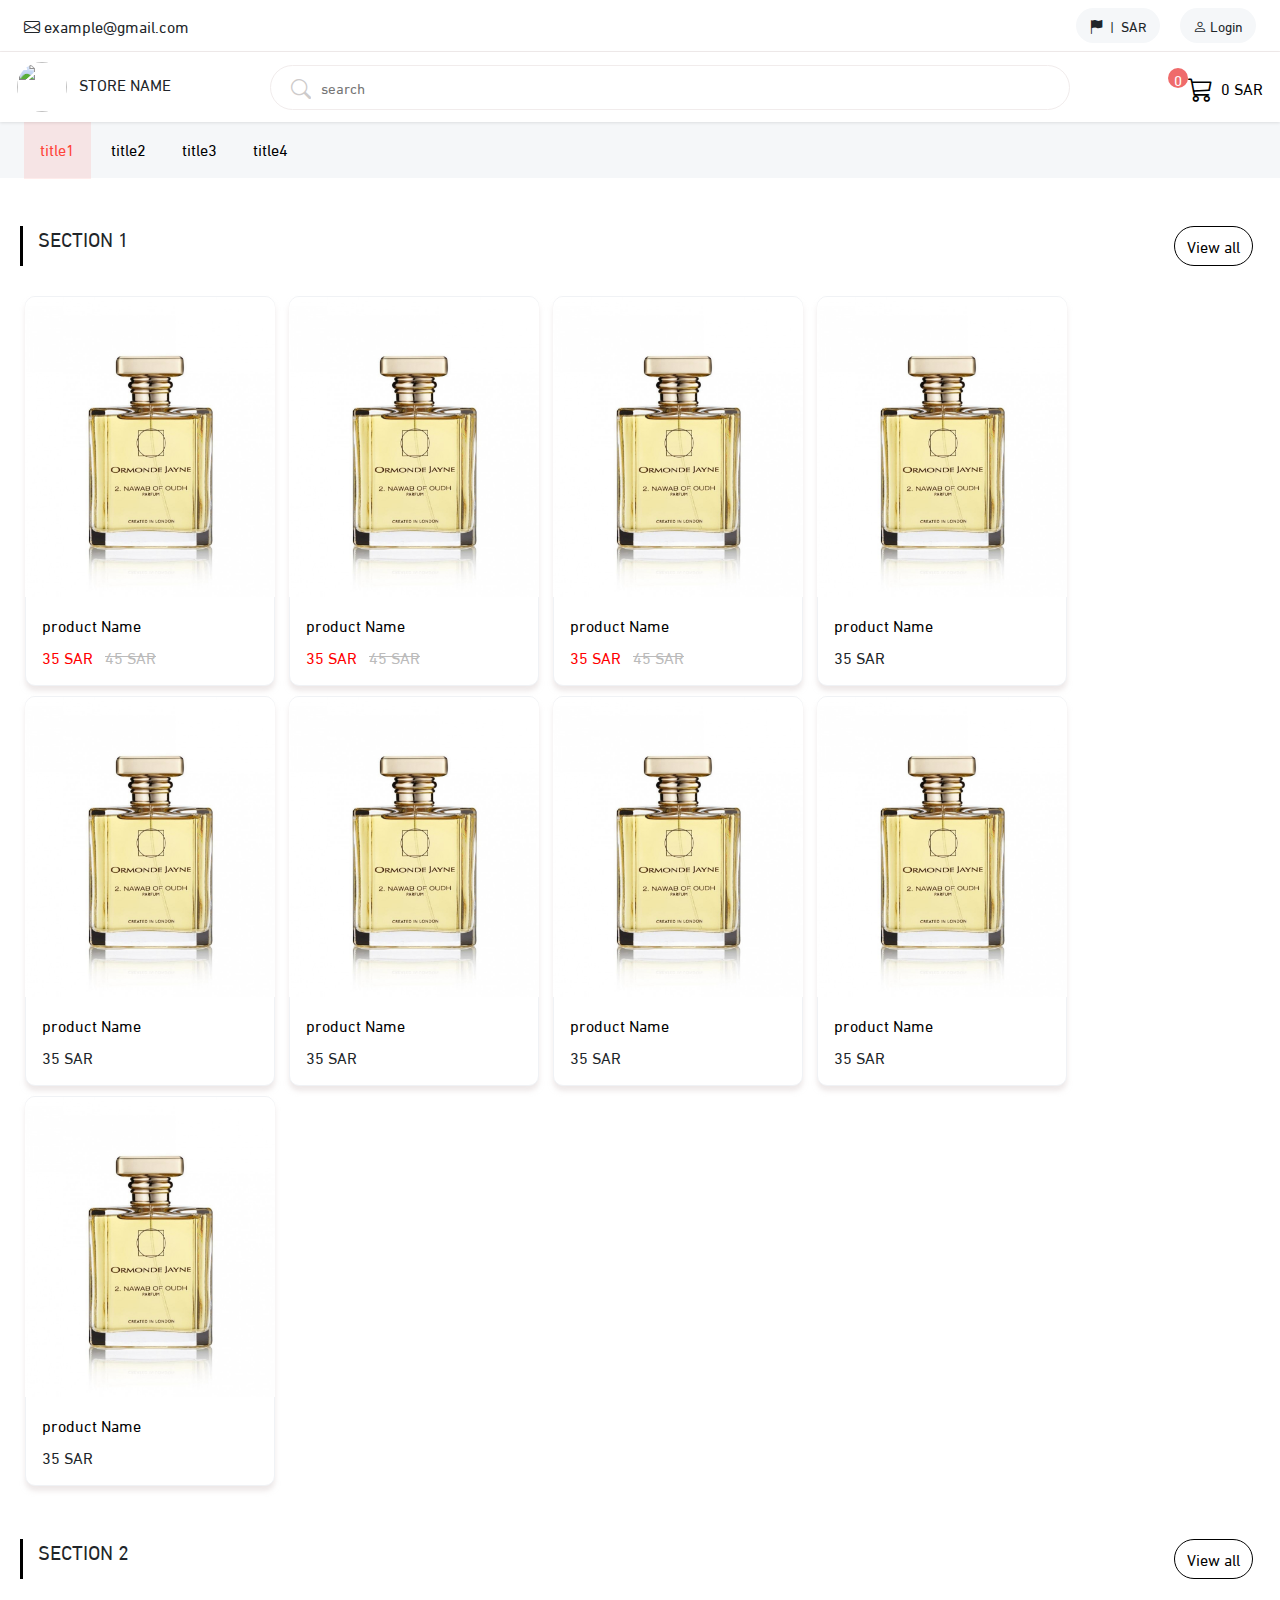
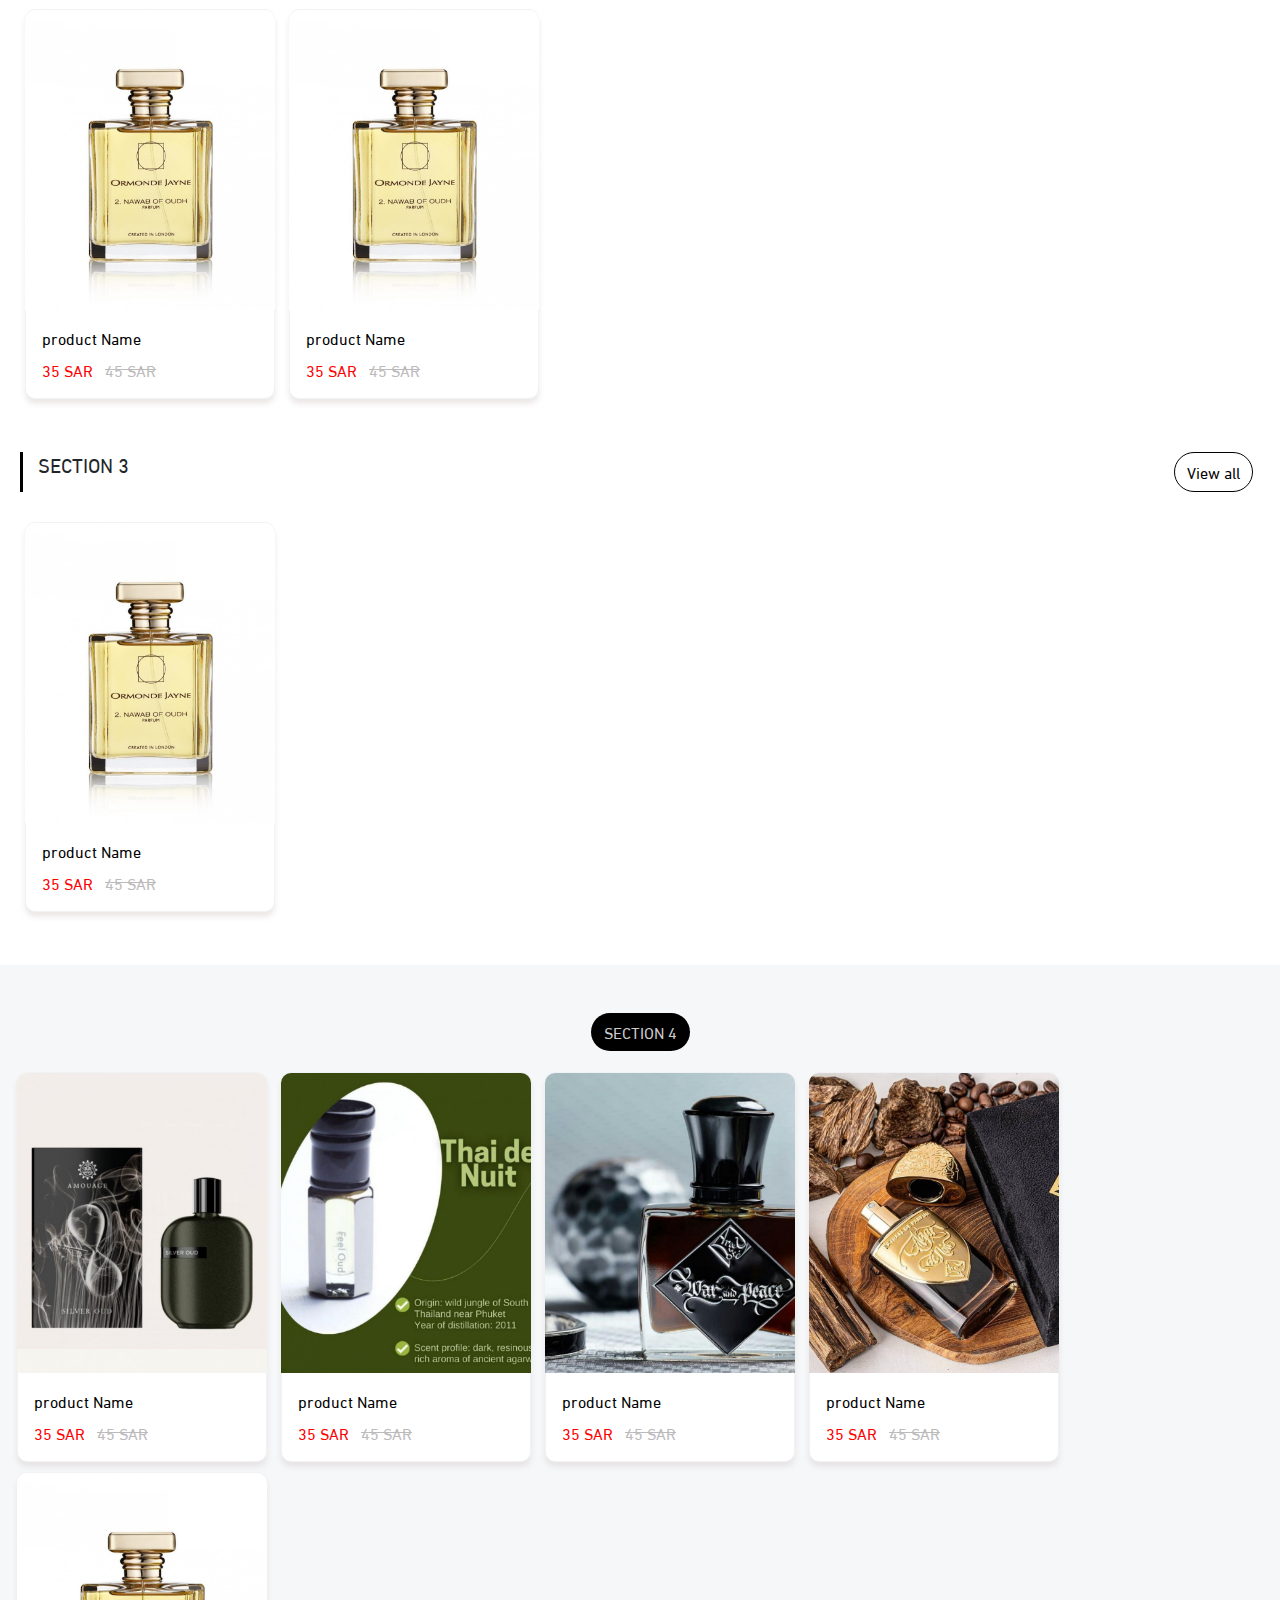
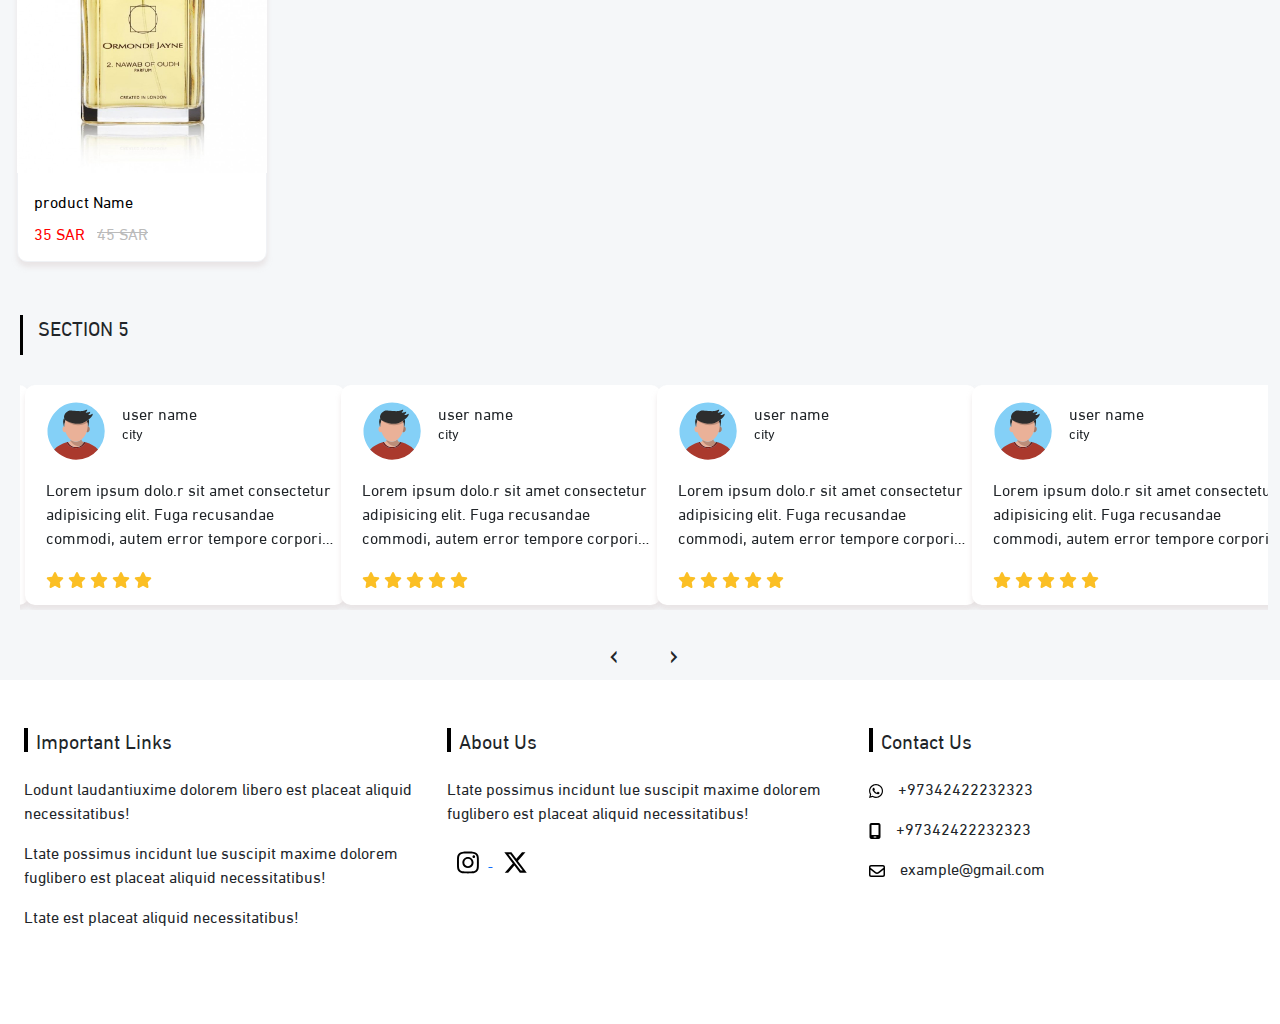
==== commit 8c59a9c3: "commit" ====
--- a/index.html
+++ b/index.html
@@ -666,20 +666,6 @@
                 delElement.style.color = '#bbb';
             }
         });
-
-        // fixed navbar
-        let nav = document.getElementById("navbar");
-        // fixed navbar
-        window.onscroll = function () {
-            if (window.scrollY >= 300) {
-                nav.style.position = "fixed";
-                nav.style.top = 0;
-            } else {
-                nav.style.position = "relative";
-                nav.style.top = "auto";
-            }
-        };
-
     </script>
 
 
--- a/css/style.css
+++ b/css/style.css
@@ -79,6 +79,7 @@
   padding: 10px 5px;
   box-shadow: 0 1px 3px rgba(0, 0, 0, 0.1);
 }
+
 .logo {
   width: 50px;
   height: 50px;
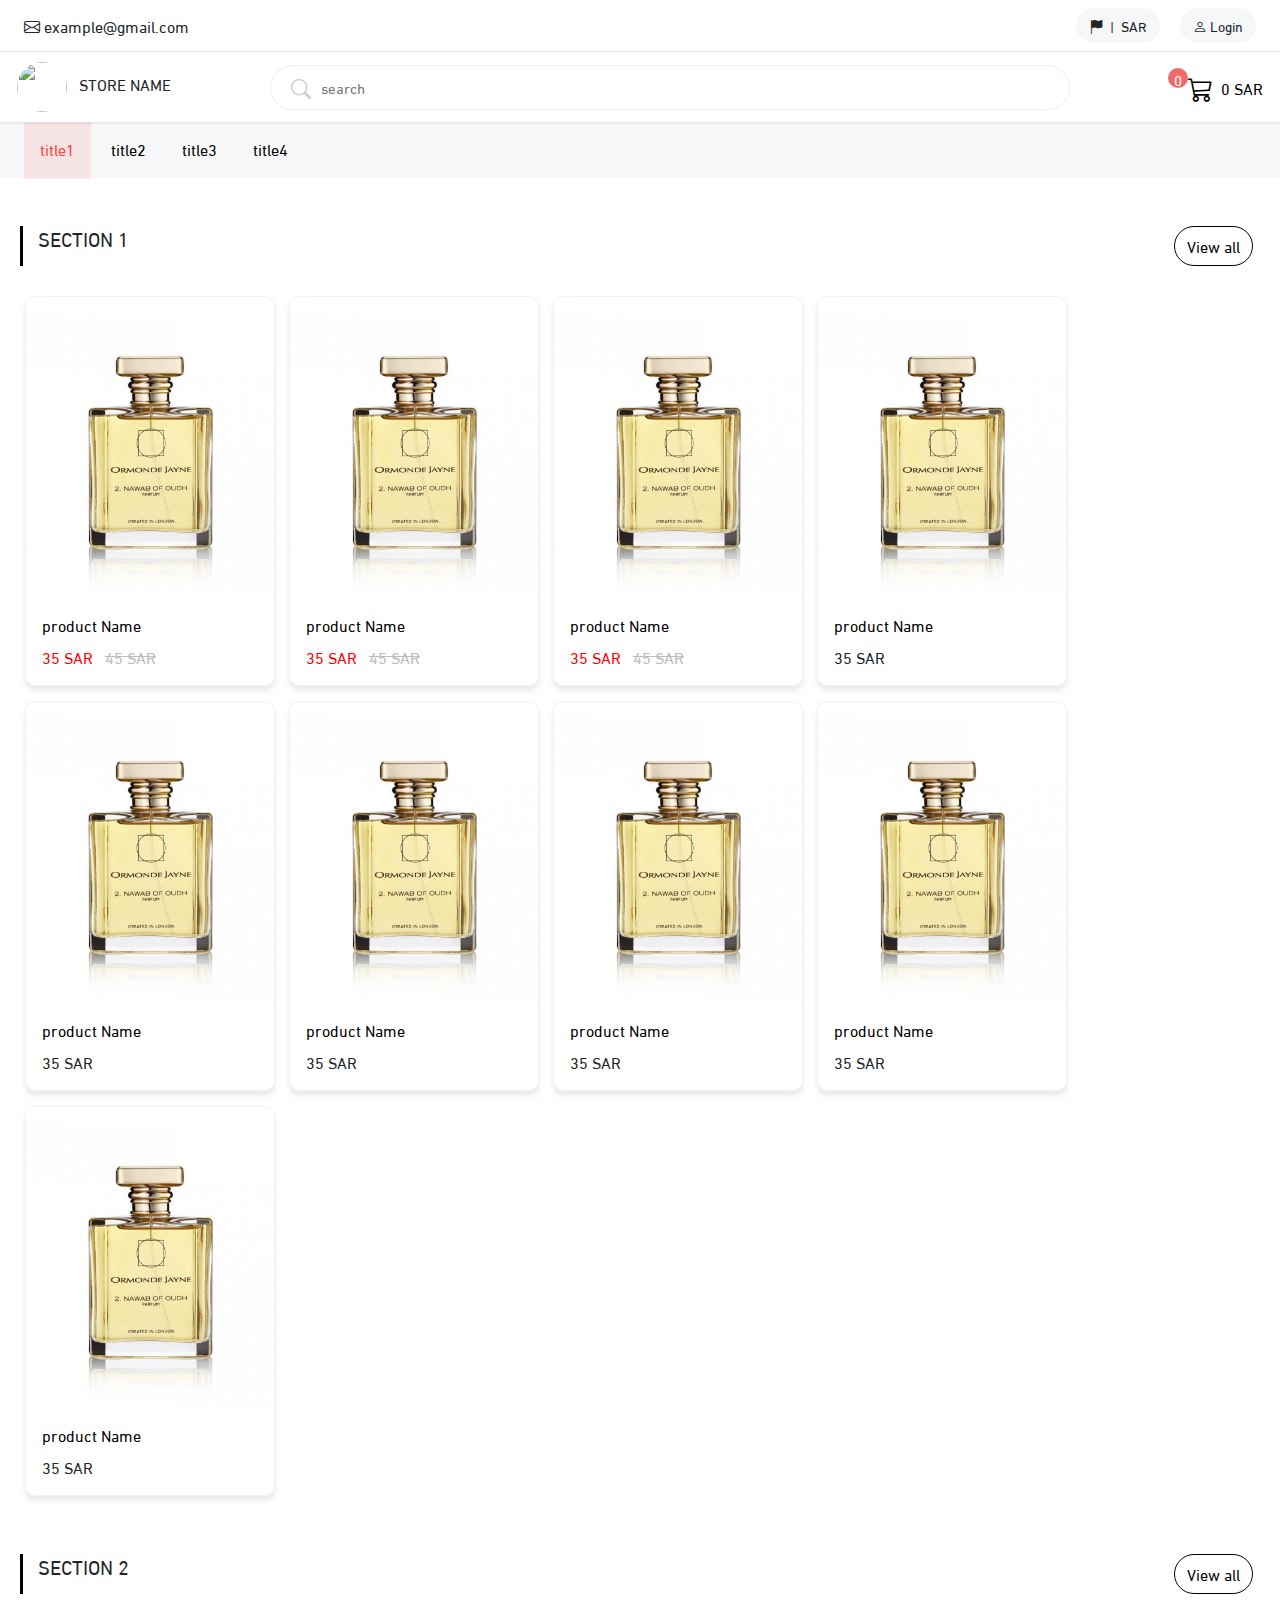
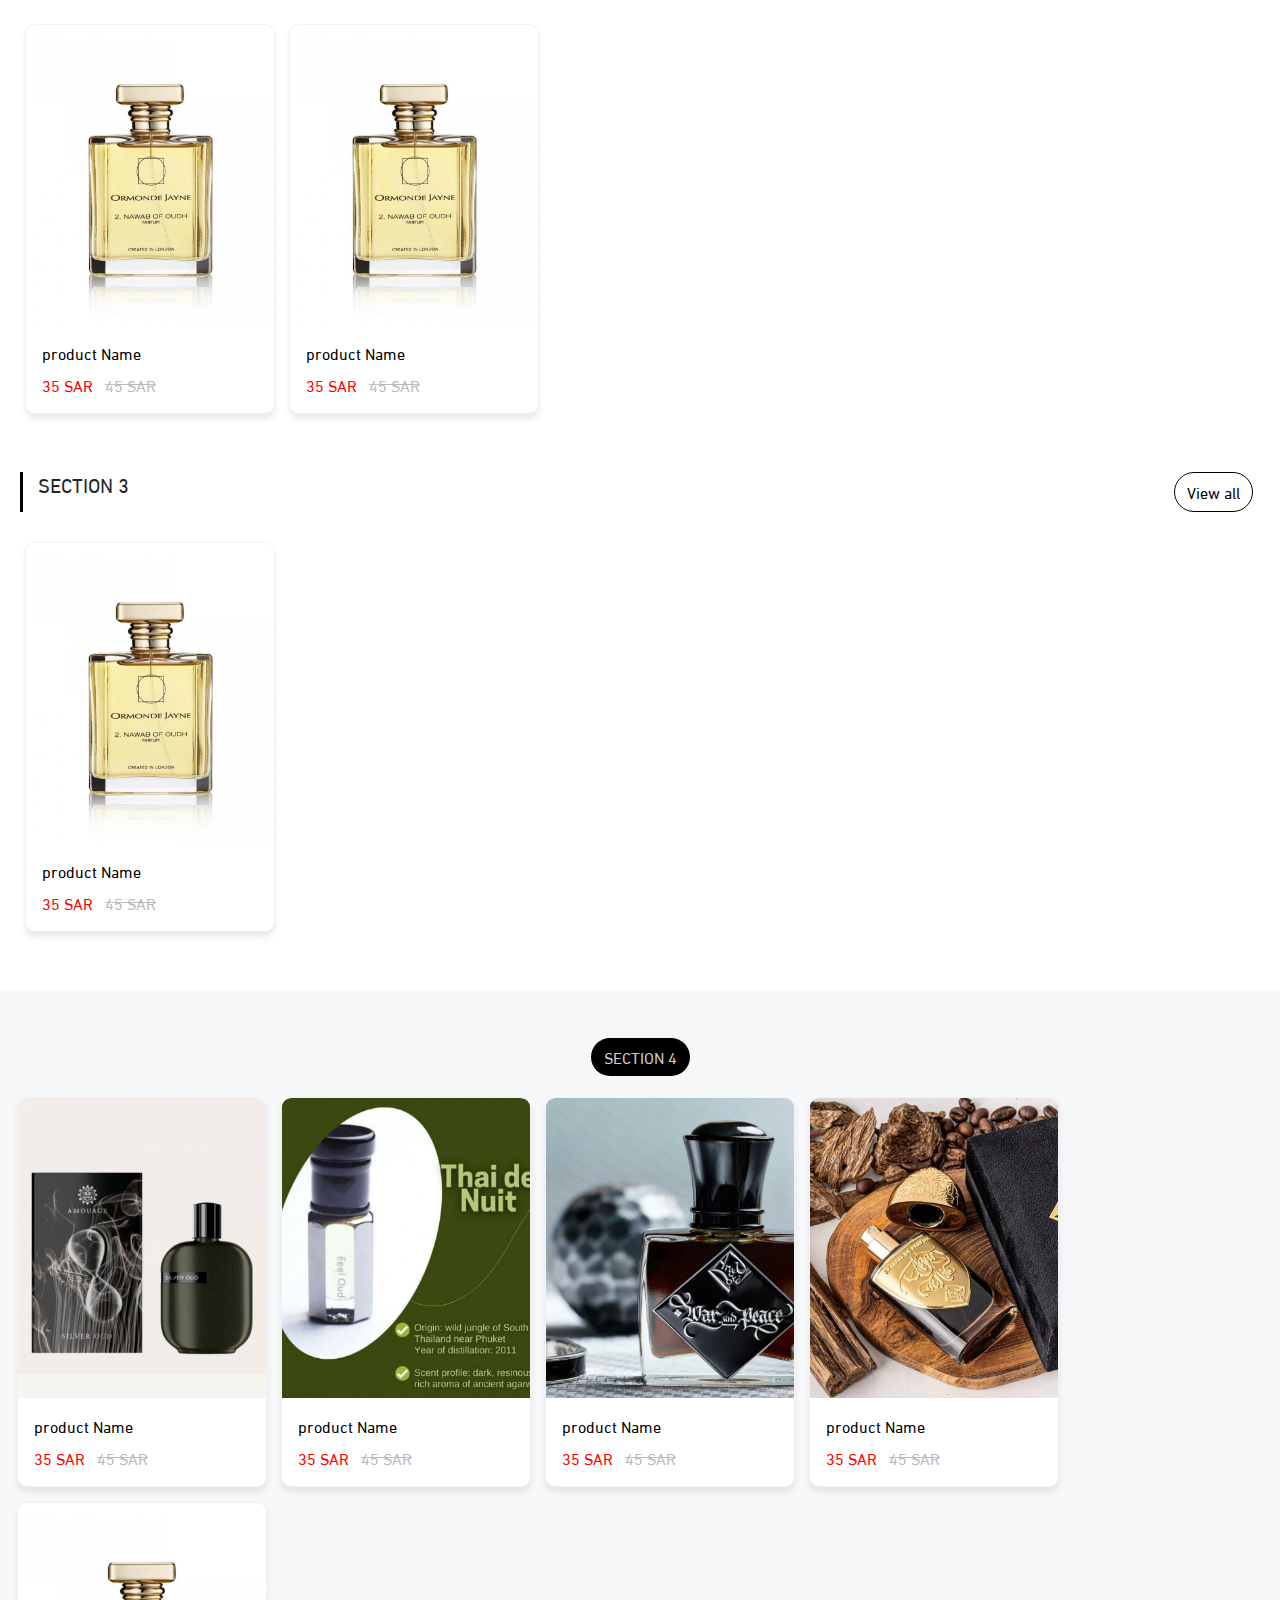
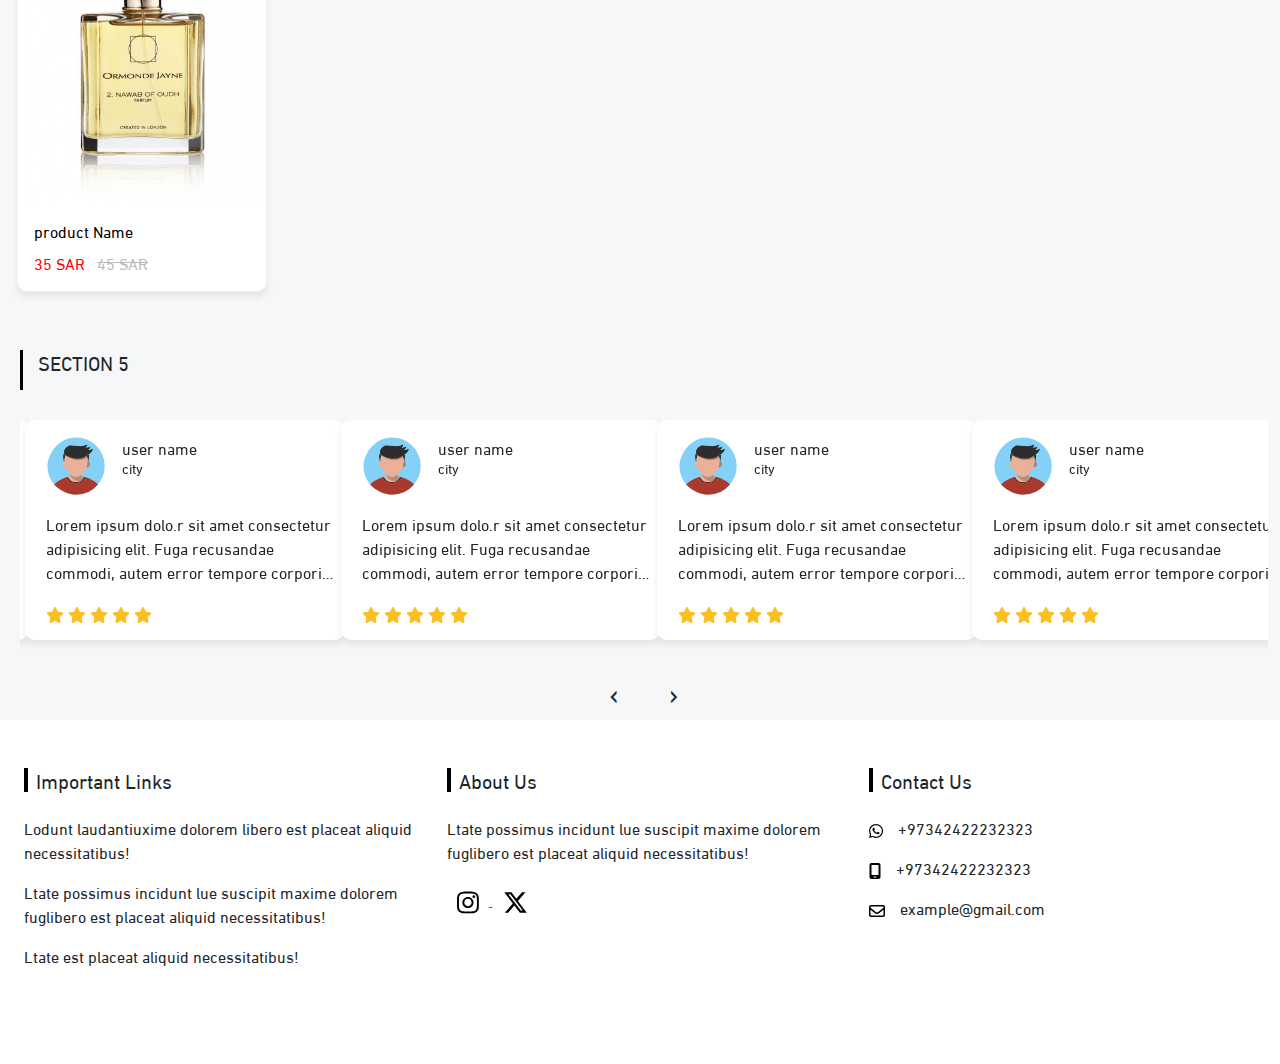
==== commit 0ecd7333: "c" ====
--- a/index.html
+++ b/index.html
@@ -22,8 +22,88 @@
 
 <body>
     <!-- start top navbar -->
-    <div id="headerContent"></div>
-    <!-- start sections -->
+    <div class="navbar navbar-expand-lg topNavbar">
+        <div class="container-fluid ps-4 pe-4">
+            <a href="mailto:example@example.com" class="text-decoration-none text-dark ">
+                <i class="bi bi-envelope "></i>
+                example@gmail.com</a>
+            <div class="buttons">
+                <button class="btn rounded-pill  me-3 " type="submit" data-bs-toggle="modal" data-bs-target="#language">
+                    <i class="bi bi-flag-fill"></i>
+                    <span class="mx-1 color-dark-emphasis">|</span>
+                    SAR
+                </button>
+                <button class="btn rounded-pill " type="submit">
+                    <i class="bi bi-person"></i>
+                    Login
+                </button>
+            </div>
+        </div>
+    </div>
+    <div class="modal fade" id="language" tabindex="-1" aria-labelledby="orderProcess" aria-hidden="true">
+        <div class="modal-dialog modal-dialog-centered " role="document">
+            <div class="modal-content">
+                <div class="mt-1 ms-3 me-3 d-flex justify-content-end">
+                    <button type="button" class="btn-close mt-3" data-bs-dismiss="modal" aria-label="Close"
+                        style="color: red;"></button>
+                </div>
+                <form action="" class="d-flex flex-column align-items-start p-4">
+                    <label for="lang">Language</label>
+                    <div class="choise">
+                        <select id="lang" class="form-select custom-select" aria-label="Default select example">
+                            <option value="">English</option>
+                            <option value="1">العربية</option>
+                        </select>
+                    </div>
+                    <label for="currency">Currency</label>
+                    <div class="choise">
+                        <select id="currency" class="form-select custom-select" aria-label="Default select example">
+                            <option value="">Saudi Riyal</option>
+                            <option value="1">US Dollar</option>
+                        </select>
+                    </div>
+                    <button class="ok align-self-end mt-3">Ok</button>
+                </form>
+            </div>
+        </div>
+    </div>
+    <!-- end top navbar -->
+
+    <!-- start navbar -->
+    <nav class="navbar navbar-expand-lg" id="navbar">
+        <div class="container-fluid">
+            <a class="title text-decoration-none text-dark" href="#">
+                <img class="logo" src="https://cdn.salla.sa/RnAWy/zp4xq0jz9G8vb9OfkiaR7ftNV2fuRA3GQizgfOpL.png" alt="">
+                <span id="store-name" class="text-nowrap ps-2">STORE NAME</span>
+            </a>
+            <div class="search">
+                <i class="bi bi-search se"></i>
+                <input type="text" name="" id="" placeholder="search">
+            </div>
+            <a href="#" class="text-decoration-none text-black">
+                <div class="cart">
+                    <div class="content d-flex " data-before-text="0">
+                        <i class="bi bi-cart3 me-2 "></i>
+                        <span class="salary me-1 mt-2">0</span>
+                        <span class="currency mt-2">SAR</span>
+                    </div>
+                </div>
+            </a>
+
+        </div>
+    </nav>
+    <!-- end navbar -->
+
+    <!-- start titels bar -->
+    <section class="titels ">
+        <ul class="list-inline">
+            <li class="d-inline ms-4"><a class="first p-3" href="#">title1</a></li>
+            <li class="d-inline"> <a class="p-3" href="#">title2</a></li>
+            <li class="d-inline"> <a class="p-3" href="#">title3</a></li>
+            <li class="d-inline"> <a class="p-3" href="#">title4</a></li>
+        </ul>
+    </section>
+    <!-- end titels bar --> <!-- start sections -->
 
     <!-- start section 1 -->
     <section class="section1 mt-5 ps-2 d-flex justify-content-center">
@@ -53,6 +133,20 @@
                                 </a>
                                 <span>35 SAR</span>
                                 <del class="ms-2">45 SAR</del>
+                                <button class="add-cart">
+                                    <svg viewBox="0 0 24 24" fill="none" xmlns="http://www.w3.org/2000/svg"
+                                        stroke="#ffffff">
+                                        <g id="SVGRepo_bgCarrier" stroke-width="0"></g>
+                                        <g id="SVGRepo_tracerCarrier" stroke-linecap="round" stroke-linejoin="round">
+                                        </g>
+                                        <g id="SVGRepo_iconCarrier">
+                                            <path fill-rule="evenodd" clip-rule="evenodd"
+                                                d="M16.5285 6C16.5098 5.9193 16.4904 5.83842 16.4701 5.75746C16.2061 4.70138 15.7904 3.55383 15.1125 2.65C14.4135 1.71802 13.3929 1 12 1C10.6071 1 9.58648 1.71802 8.88749 2.65C8.20962 3.55383 7.79387 4.70138 7.52985 5.75747C7.50961 5.83842 7.49016 5.9193 7.47145 6H5.8711C4.29171 6 2.98281 7.22455 2.87775 8.80044L2.14441 19.8004C2.02898 21.532 3.40238 23 5.13777 23H18.8622C20.5976 23 21.971 21.532 21.8556 19.8004L21.1222 8.80044C21.0172 7.22455 19.7083 6 18.1289 6H16.5285ZM8 11C8.57298 11 8.99806 10.5684 9.00001 9.99817C9.00016 9.97438 9.00044 9.9506 9.00084 9.92682C9.00172 9.87413 9.00351 9.79455 9.00718 9.69194C9.01451 9.48652 9.0293 9.18999 9.05905 8.83304C9.08015 8.57976 9.10858 8.29862 9.14674 8H14.8533C14.8914 8.29862 14.9198 8.57976 14.941 8.83305C14.9707 9.18999 14.9855 9.48652 14.9928 9.69194C14.9965 9.79455 14.9983 9.87413 14.9992 9.92682C14.9996 9.95134 14.9999 9.97587 15 10.0004C15 10.0004 15 11 16 11C17 11 17 9.99866 17 9.99866C16.9999 9.9636 16.9995 9.92854 16.9989 9.89349C16.9978 9.829 16.9957 9.7367 16.9915 9.62056C16.9833 9.38848 16.9668 9.06001 16.934 8.66695C16.917 8.46202 16.8953 8.23812 16.8679 8H18.1289C18.6554 8 19.0917 8.40818 19.1267 8.93348L19.86 19.9335C19.8985 20.5107 19.4407 21 18.8622 21H5.13777C4.55931 21 4.10151 20.5107 4.13998 19.9335L4.87332 8.93348C4.90834 8.40818 5.34464 8 5.8711 8H7.13208C7.10465 8.23812 7.08303 8.46202 7.06595 8.66696C7.0332 9.06001 7.01674 9.38848 7.00845 9.62056C7.0043 9.7367 7.00219 9.829 7.00112 9.89349C7.00054 9.92785 7.00011 9.96221 7 9.99658C6.99924 10.5672 7.42833 11 8 11ZM9.53352 6H14.4665C14.2353 5.15322 13.921 4.39466 13.5125 3.85C13.0865 3.28198 12.6071 3 12 3C11.3929 3 10.9135 3.28198 10.4875 3.85C10.079 4.39466 9.76472 5.15322 9.53352 6Z"
+                                                fill="#ffffff"></path>
+                                        </g>
+                                    </svg>
+                                </button>
+
                             </div>
                         </div>
                         <div class="card">
@@ -651,8 +745,75 @@
     <!-- end sections -->
 
     <!-- start footer -->
-    <div id="footerContent"></div>
+    <div class="footer pt-5 pb-5 text-center text-md-start ">
+        <div class="container-fluid ps-4">
+            <div class="row">
+                <div class="col-lg-4 col-md-4 col-sm-12">
+                    <div class="info mb-5">
+                        <h5 class="mb-4 ps-2">Important Links</h5>
+                        <p>Lodunt laudantiuxime dolorem libero est placeat aliquid necessitatibus!</p>
+                        <p>Ltate possimus incidunt lue suscipit maxime dolorem fuglibero est placeat aliquid
+                            necessitatibus!</p>
+                        <p>Ltate est placeat aliquid necessitatibus!</p>
+                    </div>
+                </div>
+                <div class="col-lg-4 col-md-4 col-sm-12">
+                    <div class="info mb-5 about">
+                        <h5 class="mb-4 ps-2">About Us</h5>
+                        <p>Ltate possimus incidunt lue suscipit maxime dolorem fuglibero est placeat aliquid
+                            necessitatibus!</p>
+                        <a href="#">
+                            <svg xmlns="http://www.w3.org/2000/svg" height="1em" viewBox="0 0 448 512">
+                                <path
+                                    d="M224.1 141c-63.6 0-114.9 51.3-114.9 114.9s51.3 114.9 114.9 114.9S339 319.5 339 255.9 287.7 141 224.1 141zm0 189.6c-41.1 0-74.7-33.5-74.7-74.7s33.5-74.7 74.7-74.7 74.7 33.5 74.7 74.7-33.6 74.7-74.7 74.7zm146.4-194.3c0 14.9-12 26.8-26.8 26.8-14.9 0-26.8-12-26.8-26.8s12-26.8 26.8-26.8 26.8 12 26.8 26.8zm76.1 27.2c-1.7-35.9-9.9-67.7-36.2-93.9-26.2-26.2-58-34.4-93.9-36.2-37-2.1-147.9-2.1-184.9 0-35.8 1.7-67.6 9.9-93.9 36.1s-34.4 58-36.2 93.9c-2.1 37-2.1 147.9 0 184.9 1.7 35.9 9.9 67.7 36.2 93.9s58 34.4 93.9 36.2c37 2.1 147.9 2.1 184.9 0 35.9-1.7 67.7-9.9 93.9-36.2 26.2-26.2 34.4-58 36.2-93.9 2.1-37 2.1-147.8 0-184.8zM398.8 388c-7.8 19.6-22.9 34.7-42.6 42.6-29.5 11.7-99.5 9-132.1 9s-102.7 2.6-132.1-9c-19.6-7.8-34.7-22.9-42.6-42.6-11.7-29.5-9-99.5-9-132.1s-2.6-102.7 9-132.1c7.8-19.6 22.9-34.7 42.6-42.6 29.5-11.7 99.5-9 132.1-9s102.7-2.6 132.1 9c19.6 7.8 34.7 22.9 42.6 42.6 11.7 29.5 9 99.5 9 132.1s2.7 102.7-9 132.1z" />
+                            </svg>
+                        </a>
+                        <a href="#">
+                            <svg xmlns="http://www.w3.org/2000/svg" height="1em" viewBox="0 0 512 512">
+                                <path
+                                    d="M389.2 48h70.6L305.6 224.2 487 464H345L233.7 318.6 106.5 464H35.8L200.7 275.5 26.8 48H172.4L272.9 180.9 389.2 48zM364.4 421.8h39.1L151.1 88h-42L364.4 421.8z" />
+                            </svg>
+                        </a>
+                    </div>
+                </div>
+                <div class="col-lg-4 col-md-4 col-sm-12">
+                    <div class="info mb-5">
+                        <h5 class="mb-4 ps-2">Contact Us</h5>
+                        <div class="contact mb-3">
+                            <a href="https://wa.me/+97342422232323" class="text-decoration-none text-dark">
+                                <svg xmlns="http://www.w3.org/2000/svg" height="1em" viewBox="0 0 448 512">
+                                    <path
+                                        d="M380.9 97.1C339 55.1 283.2 32 223.9 32c-122.4 0-222 99.6-222 222 0 39.1 10.2 77.3 29.6 111L0 480l117.7-30.9c32.4 17.7 68.9 27 106.1 27h.1c122.3 0 224.1-99.6 224.1-222 0-59.3-25.2-115-67.1-157zm-157 341.6c-33.2 0-65.7-8.9-94-25.7l-6.7-4-69.8 18.3L72 359.2l-4.4-7c-18.5-29.4-28.2-63.3-28.2-98.2 0-101.7 82.8-184.5 184.6-184.5 49.3 0 95.6 19.2 130.4 54.1 34.8 34.9 56.2 81.2 56.1 130.5 0 101.8-84.9 184.6-186.6 184.6zm101.2-138.2c-5.5-2.8-32.8-16.2-37.9-18-5.1-1.9-8.8-2.8-12.5 2.8-3.7 5.6-14.3 18-17.6 21.8-3.2 3.7-6.5 4.2-12 1.4-32.6-16.3-54-29.1-75.5-66-5.7-9.8 5.7-9.1 16.3-30.3 1.8-3.7.9-6.9-.5-9.7-1.4-2.8-12.5-30.1-17.1-41.2-4.5-10.8-9.1-9.3-12.5-9.5-3.2-.2-6.9-.2-10.6-.2-3.7 0-9.7 1.4-14.8 6.9-5.1 5.6-19.4 19-19.4 46.3 0 27.3 19.9 53.7 22.6 57.4 2.8 3.7 39.1 59.7 94.8 83.8 35.2 15.2 49 16.5 66.6 13.9 10.7-1.6 32.8-13.4 37.4-26.4 4.6-13 4.6-24.1 3.2-26.4-1.3-2.5-5-3.9-10.5-6.6z" />
+                                </svg> +97342422232323
+                            </a>
+                        </div>
+                        <div class="contact mb-3">
+                            <a href="tel:+97342422232323" class="text-decoration-none text-dark">
+                                <svg xmlns="http://www.w3.org/2000/svg" height="1em" viewBox="0 0 384 512">
+                                    <path
+                                        d="M16 64C16 28.7 44.7 0 80 0H304c35.3 0 64 28.7 64 64V448c0 35.3-28.7 64-64 64H80c-35.3 0-64-28.7-64-64V64zM144 448c0 8.8 7.2 16 16 16h64c8.8 0 16-7.2 16-16s-7.2-16-16-16H160c-8.8 0-16 7.2-16 16zM304 64H80V384H304V64z" />
+                                </svg> +97342422232323
+                            </a>
+                        </div>
+                        <div class="contact mb-3">
+                            <a href="mailto:example@example.com" class="text-decoration-none text-dark ">
+                                <svg xmlns="http://www.w3.org/2000/svg" height="1em" viewBox="0 0 512 512">
+                                    <path
+                                        d="M64 112c-8.8 0-16 7.2-16 16v22.1L220.5 291.7c20.7 17 50.4 17 71.1 0L464 150.1V128c0-8.8-7.2-16-16-16H64zM48 212.2V384c0 8.8 7.2 16 16 16H448c8.8 0 16-7.2 16-16V212.2L322 328.8c-38.4 31.5-93.7 31.5-132 0L48 212.2zM0 128C0 92.7 28.7 64 64 64H448c35.3 0 64 28.7 64 64V384c0 35.3-28.7 64-64 64H64c-35.3 0-64-28.7-64-64V128z" />
+                                </svg> example@gmail.com</a>
+                        </div>
+                    </div>
+                </div>
+            </div>
+        </div>
+    </div>
     <!-- end footer -->
+    <!-- start up button -->
+    <button id="up"><svg xmlns="http://www.w3.org/2000/svg" height="1em" viewBox="0 0 384 512">
+            <path
+                d="M214.6 41.4c-12.5-12.5-32.8-12.5-45.3 0l-160 160c-12.5 12.5-12.5 32.8 0 45.3s32.8 12.5 45.3 0L160 141.2V448c0 17.7 14.3 32 32 32s32-14.3 32-32V141.2L329.4 246.6c12.5 12.5 32.8 12.5 45.3 0s12.5-32.8 0-45.3l-160-160z" />
+        </svg></button>
+    <!-- end up button -->
 
     <script>
         // Add old pricing
@@ -666,6 +827,34 @@
                 delElement.style.color = '#bbb';
             }
         });
+        // fixed navbar
+        // up button
+        let nav = document.getElementById("navbar");
+        let btn = document.getElementById("up");
+
+        window.onscroll = function () {
+            if (window.scrollY >= 300) {
+                nav.style.position = "fixed";
+                nav.style.top = 0;
+            } else {
+                nav.style.position = "relative";
+                nav.style.top = "auto";
+            }
+
+            if (window.scrollY >= 2500) {
+                btn.style.display = "block";
+            } else {
+                btn.style.display = "none";
+            }
+        };
+
+        btn.onclick = function () {
+            window.scrollTo({
+                left: 0,
+                top: 0,
+                behavior: 'smooth'
+            });
+        };
     </script>
 
 
@@ -697,15 +886,6 @@
             }
         })
     </script>
-    <script src="https://cdnjs.cloudflare.com/ajax/libs/jquery/3.7.1/jquery.min.js"
-        integrity="sha512-v2CJ7UaYy4JwqLDIrZUI/4hqeoQieOmAZNXBeQyjo21dadnwR+8ZaIJVT8EE2iyI61OV8e6M8PP2/4hpQINQ/g=="
-        crossorigin="anonymous" referrerpolicy="no-referrer"></script>
-    <script>
-        $(function () {
-            $("#headerContent").load("header.html")
-            $("#footerContent").load("footer.html")
-        })
-    </script>
     <script src="bootstrap/js/bootstrap.bundle.min.js"></script>
     <script src="bootstrap/js/all.min.js"></script>
 </body>
--- a/css/style.css
+++ b/css/style.css
@@ -183,6 +183,7 @@
   cursor: pointer;
   box-shadow: 0 5px 5px 0 rgba(221, 211, 211, 0.5);
   border-radius: 10px;
+  overflow: hidden;
 }
 
 .card p {
@@ -228,6 +229,41 @@
 }
 .section4 .btn:active {
   color: #cccccc;
+}
+
+.add-cart {
+  background-color: black;
+  color: white;
+  position: absolute;
+  top: 330px;
+  right: 0;
+  bottom: 20px;
+  left: 100px;
+  display: flex;
+  align-items: center;
+  margin-left: 200px;
+  padding: 15px;
+  z-index: 1;
+  border-top-left-radius: 20px;
+  border-bottom-left-radius: 20px;
+  opacity: 0;
+  transform: translateX(100%);
+  transition: transform 0.3s ease-in-out, opacity 0.3s ease-in-out;
+}
+
+.card:hover .add-cart {
+  left: 0;
+  opacity: 1;
+  transform: translateX(0);
+}
+
+.card:not(:hover) .add-cart {
+  left: 0;
+  opacity: 0;
+}
+.add-cart img{
+  width: 20px;
+  height: 15px;
 }
 
 .section5 {
@@ -283,6 +319,8 @@
   fill: #fbbf24;
 }
 /* end sections */
+
+/* start footer */
 .footer .col-sm-12 {
   text-align: start;
 }
@@ -297,3 +335,19 @@
 .contact svg {
   margin-right: 11px;
 }
+/* end footer */
+
+/* start up button */
+
+#up {
+  background: white;
+  padding: 5px 2px;
+  width: 35px;
+  border-radius: 50%;
+  position: fixed;
+  bottom: 20px;
+  right: 20px;
+  display: none;
+  z-index: 999;
+}
+/* end up button */
